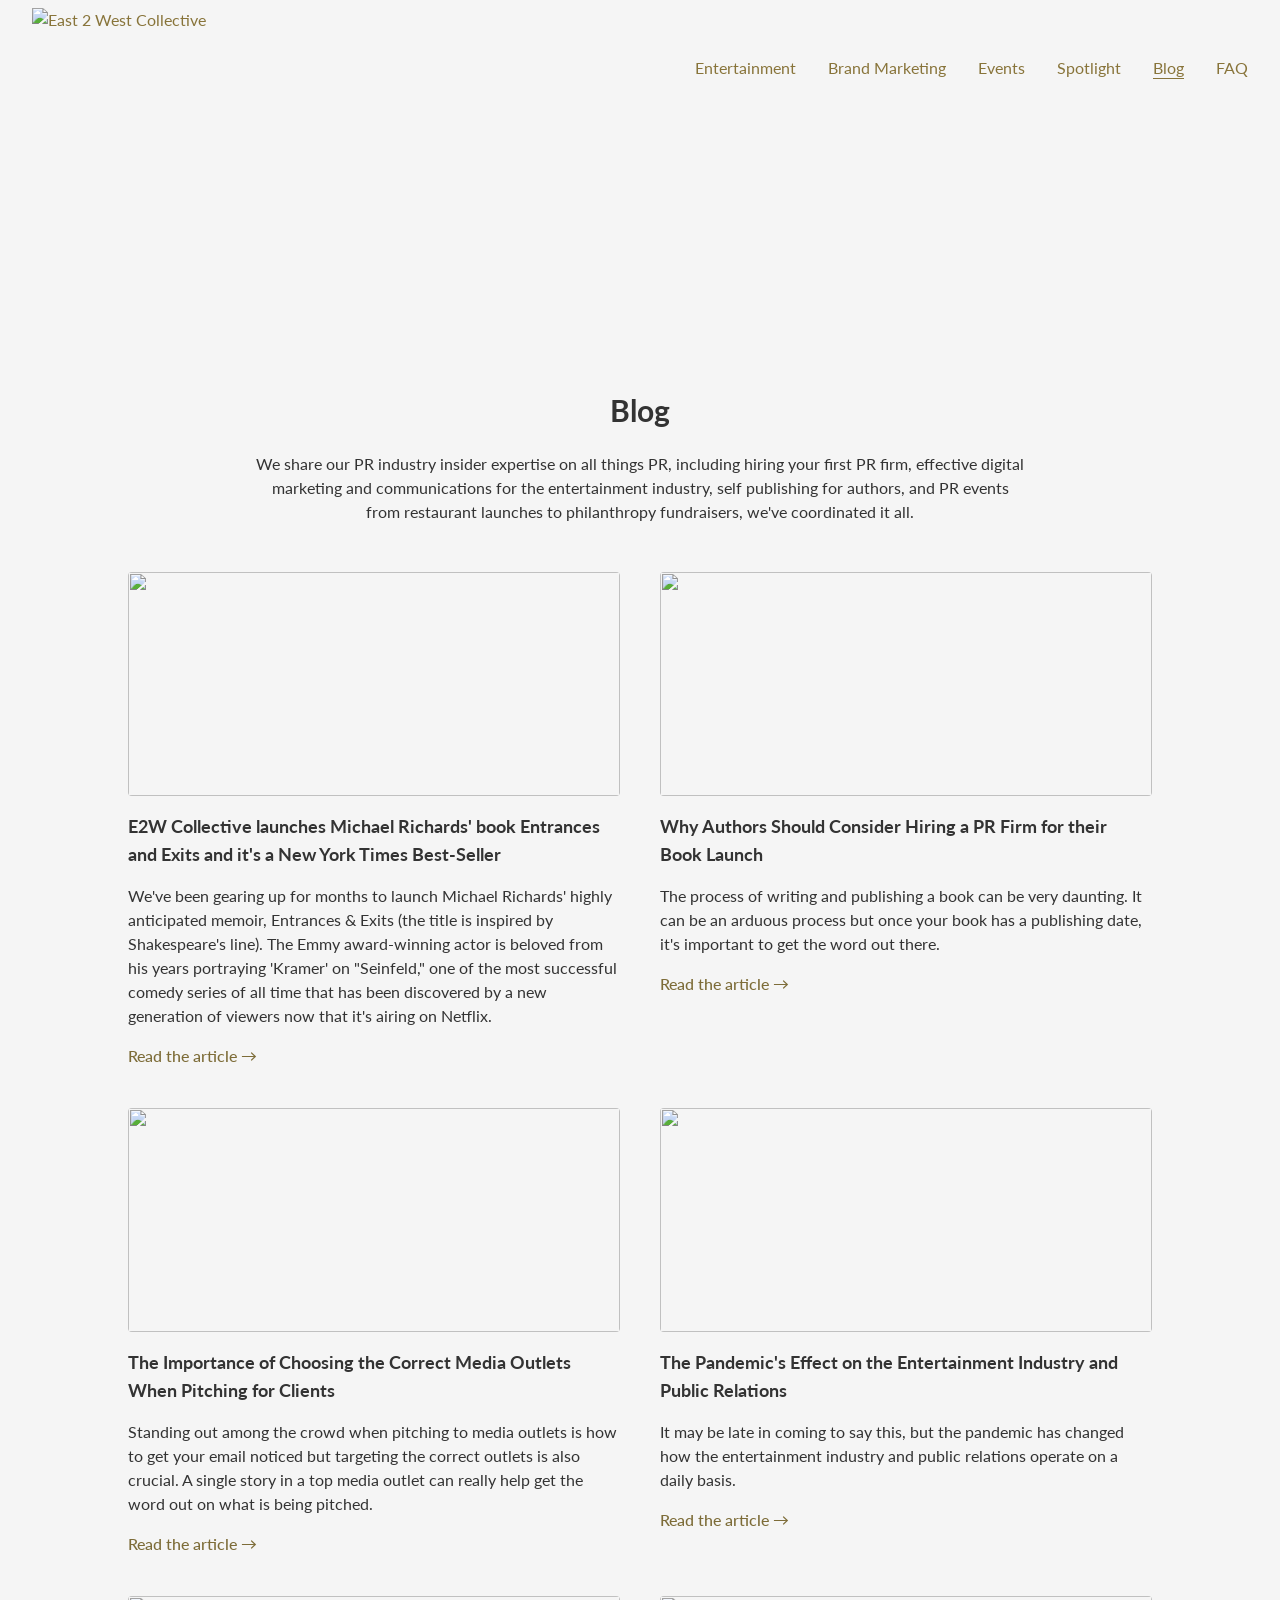
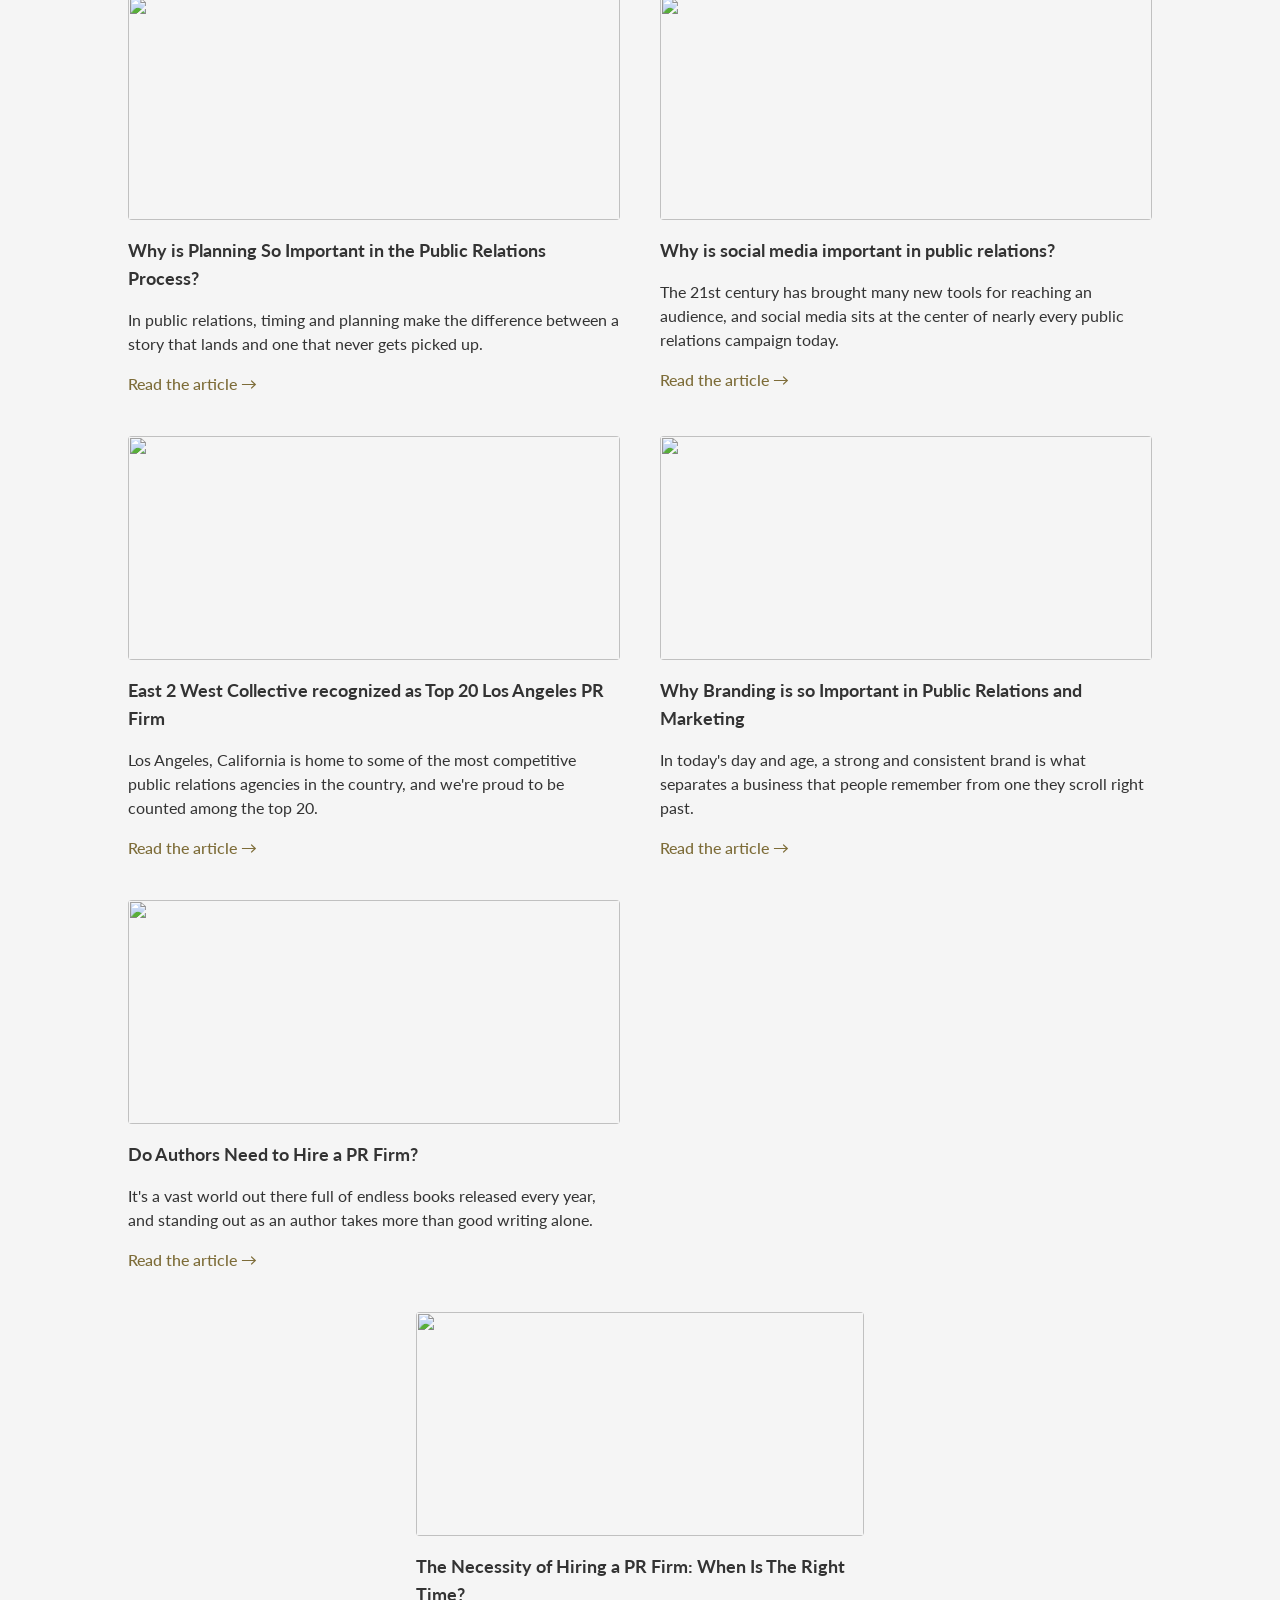
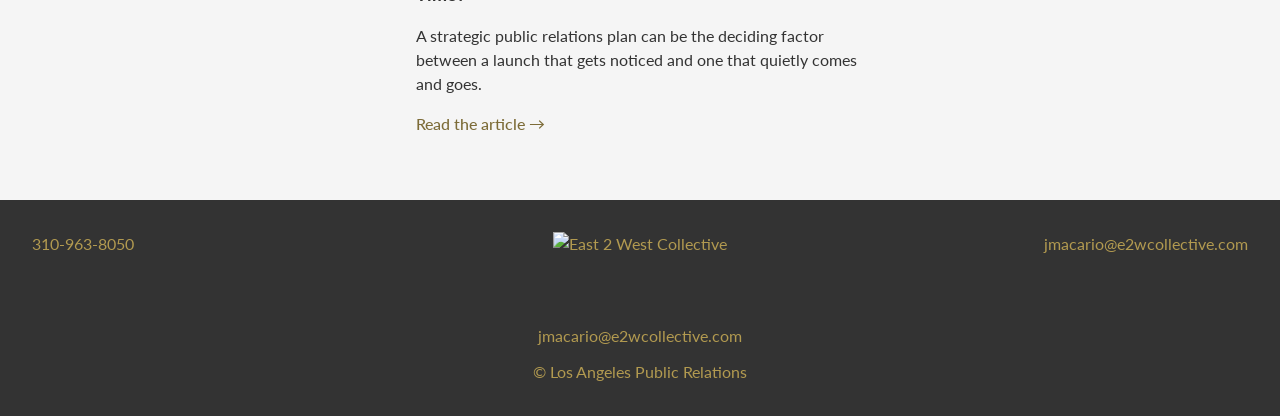
==== blog.html @ 7029e032 "Initial site generated by Tibly" ====
<!DOCTYPE html><html lang="en"><head>
<meta charset="utf-8"/>
<meta name="viewport" content="width=device-width, initial-scale=1"/>
<title>Los Angeles Public Relations | East 2 West Collective</title>
<meta name="description" content="East 2 West Collective is a bi-coastal, Los Angeles based public relations and marketing agency whose approach goes beyond the traditional."/>
<meta property="og:image" content="https://br-winter-boat-ajcnusyq.storage.c-3.us-east-2.aws.neon.tech/tibly-site-media/sites/b734fc09-c17c-4065-99d2-80a283bce55a/f80e1e53a1db33c0500cabcc586fd0a8.png"/>
<link rel="canonical" href="https://los-angeles-public-relat-ad85.sites.tibly.ai/blog"/>
<meta property="og:type" content="website"/>
<meta property="og:url" content="https://los-angeles-public-relat-ad85.sites.tibly.ai/blog"/>
<meta property="og:site_name" content="Los Angeles Public Relations"/>
<meta property="og:title" content="Los Angeles Public Relations | East 2 West Collective"/>
<meta property="og:description" content="East 2 West Collective is a bi-coastal, Los Angeles based public relations and marketing agency whose approach goes beyond the traditional."/>
<meta name="twitter:card" content="summary_large_image"/>
<link rel="icon" href="/favicon.svg" type="image/svg+xml"/>
<link rel="preconnect" href="https://fonts.googleapis.com"/>
<link rel="preconnect" href="https://fonts.gstatic.com" crossorigin=""/>
<link href="https://fonts.googleapis.com/css2?family=Lato:wght@300;400;600;700&amp;family=Lato:wght@300;400;600;700&amp;display=swap" rel="stylesheet"/>
<style>details[open] > *:not(summary){animation:tibly-acc .35s ease}@keyframes tibly-acc{from{opacity:0;transform:translateY(-4px)}}</style>
<style>.tibly-ba{position:relative;overflow:hidden;--ba:50%}.tibly-ba>img{display:block;width:100%;height:100%;object-fit:cover}.tibly-ba .tibly-ba-before{position:absolute;inset:0;clip-path:inset(0 calc(100% - var(--ba)) 0 0)}.tibly-ba .tibly-ba-before img{display:block;width:100%;height:100%;object-fit:cover}.tibly-ba::after{content:'';position:absolute;top:0;bottom:0;left:var(--ba);width:2px;margin-left:-1px;background:#fff;box-shadow:0 0 6px rgba(0,0,0,.55);pointer-events:none;z-index:1}.tibly-ba::before{content:'';position:absolute;top:50%;left:var(--ba);width:44px;height:44px;transform:translate(-50%,-50%);border-radius:9999px;background:rgba(0,0,0,.75) url("data:image/svg+xml,%3Csvg%20xmlns='http://www.w3.org/2000/svg'%20viewBox='0%200%2024%2024'%20fill='%23fff'%3E%3Cpath%20d='M9%206l-6%206%206%206zM15%206l6%206-6%206z'/%3E%3C/svg%3E") center/22px 22px no-repeat;border:2px solid #fff;box-shadow:0 2px 8px rgba(0,0,0,.4);pointer-events:none;z-index:1}.tibly-ba input[type=range]{position:absolute;inset:0;width:100%;height:100%;margin:0;opacity:0;cursor:ew-resize;-webkit-appearance:none;appearance:none;touch-action:none;z-index:2}[data-lightbox]{cursor:zoom-in}.tibly-lb{position:fixed;inset:0;z-index:9999;background:rgba(0,0,0,.92);display:flex;align-items:center;justify-content:center;cursor:zoom-out;padding:24px}.tibly-lb img{max-width:100%;max-height:100%;object-fit:contain}</style>
<script>document.addEventListener('input',function(e){var t=e.target;if(!t||t.type!=='range')return;var c=t.closest&&t.closest('.tibly-ba');if(c)c.style.setProperty('--ba',t.value+'%')});document.addEventListener('click',function(e){var im=e.target.closest&&e.target.closest('[data-lightbox]');if(!im||!(im.currentSrc||im.src))return;e.preventDefault();var o=document.createElement('div');o.className='tibly-lb';var big=document.createElement('img');big.src=im.currentSrc||im.src;big.alt=im.alt||'';o.appendChild(big);o.addEventListener('click',function(){o.remove()});document.addEventListener('keydown',function esc(ev){if(ev.key==='Escape'){o.remove();document.removeEventListener('keydown',esc)}});document.body.appendChild(o)});document.addEventListener('click',function(e){var x=e.target.closest&&e.target.closest('[data-announce-close]');if(!x)return;var b=x.closest('[data-announce]');if(b){b.style.display='none';try{sessionStorage.setItem('tibly-announce','1')}catch(_){}}});addEventListener('DOMContentLoaded',function(){try{if(sessionStorage.getItem('tibly-announce')==='1'){var b=document.querySelector('[data-announce]');if(b)b.style.display='none'}}catch(_){}if('IntersectionObserver' in window&&!matchMedia('(prefers-reduced-motion:reduce)').matches){var els=document.querySelectorAll('[data-count]');if(els.length){var io=new IntersectionObserver(function(es){es.forEach(function(en){if(!en.isIntersecting)return;io.unobserve(en.target);var el=en.target,s=el.textContent||'',m=s.match(/[\d,]*\d(?:\.\d+)?/);if(!m)return;var raw=m[0],num=parseFloat(raw.replace(/,/g,''));if(!isFinite(num))return;var pre=s.slice(0,m.index),post=s.slice(m.index+raw.length),grp=raw.indexOf(',')>=0,dec=(raw.split('.')[1]||'').length,t0=performance.now();requestAnimationFrame(function tick(now){var p=Math.min((now-t0)/1400,1);p=1-Math.pow(1-p,3);var v=(num*p).toFixed(dec);if(grp)v=Number(v).toLocaleString('en-US',{minimumFractionDigits:dec});el.textContent=pre+v+post;if(p<1)requestAnimationFrame(tick)})})},{rootMargin:'0px 0px -10% 0px'});els.forEach(function(el){io.observe(el)})}}var badge=document.querySelector('[data-tibly-open]');if(badge){var src=document.querySelector('[data-tibly-field="hours"]');var txt=(src&&src.textContent||'').toLowerCase();var days=['sun','mon','tue','wed','thu','fri','sat'];var toMin=function(h,mm,ap){h=+h;mm=+(mm||0);if(ap==='pm'&&h!==12)h+=12;if(ap==='am'&&h===12)h=0;return h*60+mm};var spans=[];var re=/(sun|mon|tue|wed|thu|fri|sat|daily|every ?day)[a-z]*\s*(?:[-\u2013\u2014]\s*(sun|mon|tue|wed|thu|fri|sat)[a-z]*)?\s*:?\s*(\d{1,2})(?::(\d{2}))?\s*(am|pm)?\s*[-\u2013\u2014]\s*(\d{1,2})(?::(\d{2}))?\s*(am|pm)?/g,mm;while((mm=re.exec(txt))){var d1=mm[1].slice(0,3),d2=mm[2],ap1=mm[5]||(mm[8]==='pm'&&+mm[3]<=+mm[6]?'am':mm[8]),o=toMin(mm[3],mm[4],ap1),c=toMin(mm[6],mm[7],mm[8]);var from=d1==='dai'||d1==='eve'?0:days.indexOf(d1),to=d2?days.indexOf(d2.slice(0,3)):(d1==='dai'||d1==='eve'?6:from);if(from<0)continue;for(var d=from;;d=(d+1)%7){spans.push([d,o,c]);if(d===to)break}}if(spans.length){var now=new Date(),cur=now.getDay(),min=now.getHours()*60+now.getMinutes();var open=spans.some(function(s){return s[0]===cur&&min>=s[1]&&min<s[2]});badge.textContent=open?(badge.getAttribute('data-open-text')||'Open now'):(badge.getAttribute('data-closed-text')||'Closed now');badge.setAttribute('data-state',open?'open':'closed');badge.hidden=false}}});</script>
<style>header a[aria-current="page"]:not(:has(img,svg)){text-decoration:underline;text-underline-offset:4px;text-decoration-thickness:1px}</style>
<link rel="stylesheet" href="/styles.css?v=4c83067f"/>
</head>
<body>
<!-- block:header -->
<header class="bg-[#f5f5f5] text-[#88743a] font-body relative">
  <input type="checkbox" id="nav-open" class="peer sr-only"/>
  <div class="flex items-center justify-between px-4 md:px-8 py-2">
    <a href="/">
      <img src="https://e2wcollective.com/assets/images/ui/east-2-west-logo.svg" alt="East 2 West Collective" class="h-[120px] w-auto"/>
    </a>
    <nav class="hidden md:flex items-center gap-8 font-normal">
      <a class="border-b border-transparent hover:text-[#ac9249] hover:border-[#ac9249] transition duration-200" href="/entertainment">Entertainment</a>
      <a class="border-b border-transparent hover:text-[#ac9249] hover:border-[#ac9249] transition duration-200" href="/brand-marketing">Brand Marketing</a>
      <a class="border-b border-transparent hover:text-[#ac9249] hover:border-[#ac9249] transition duration-200" href="/events">Events</a>
      <a class="border-b border-transparent hover:text-[#ac9249] hover:border-[#ac9249] transition duration-200" href="/spotlight">Spotlight</a>
      <a aria-current="page" class="border-b border-transparent hover:text-[#ac9249] hover:border-[#ac9249] transition duration-200" href="/blog">Blog</a>
      <a class="border-b border-transparent hover:text-[#ac9249] hover:border-[#ac9249] transition duration-200" href="/faq">FAQ</a>
    </nav>
    <label for="nav-open" class="md:hidden cursor-pointer" aria-label="Menu">
      <div class="w-7 h-0.5 bg-[#88743a] mb-1.5"></div>
      <div class="w-7 h-0.5 bg-[#88743a] mb-1.5"></div>
      <div class="w-7 h-0.5 bg-[#88743a]"></div>
    </label>
  </div>
  <div class="hidden peer-checked:flex md:hidden fixed inset-0 z-50 flex-col bg-[#f5f5f5]">
    <div class="flex items-center justify-between px-4 py-2">
      <a href="/">
        <img src="https://e2wcollective.com/assets/images/ui/east-2-west-logo.svg" alt="East 2 West Collective" class="h-[120px] w-auto"/>
      </a>
      <label for="nav-open" aria-label="Close" class="cursor-pointer text-3xl leading-none text-[#88743a]">×</label>
    </div>
    <nav class="flex flex-col items-center justify-center gap-8 flex-1 font-normal text-3xl">
      <a class="border-b border-transparent hover:text-[#ac9249] hover:border-[#ac9249] transition duration-200" href="/entertainment">Entertainment</a>
      <a class="border-b border-transparent hover:text-[#ac9249] hover:border-[#ac9249] transition duration-200" href="/brand-marketing">Brand Marketing</a>
      <a class="border-b border-transparent hover:text-[#ac9249] hover:border-[#ac9249] transition duration-200" href="/events">Events</a>
      <a class="border-b border-transparent hover:text-[#ac9249] hover:border-[#ac9249] transition duration-200" href="/spotlight">Spotlight</a>
      <a aria-current="page" class="border-b border-transparent hover:text-[#ac9249] hover:border-[#ac9249] transition duration-200" href="/blog">Blog</a>
      <a class="border-b border-transparent hover:text-[#ac9249] hover:border-[#ac9249] transition duration-200" href="/faq">FAQ</a>
    </nav>
  </div>
</header>
<!-- /block:header -->
<!-- block:hero -->
<section class="bg-surface font-body py-12" data-block="hero">
  <div class="flex items-center justify-center px-4">
    <img src="https://e2wcollective.com/assets/images/ui/east-2-west-logo.svg" alt="" class="h-24 w-auto opacity-90"/>
  </div>
</section>
<!-- /block:hero -->
<!-- block:blog-grid -->
<section class="bg-surface font-body py-16 px-4 md:px-8" data-block="blog-grid">
  <div class="max-w-5xl mx-auto text-center mb-12">
    <h1 class="text-3xl font-bold text-ink mb-6">Blog</h1>
    <p class="text-ink max-w-3xl mx-auto">We share our PR industry insider expertise on all things PR, including hiring your first PR firm, effective digital marketing and communications for the entertainment industry, self publishing for authors, and PR events from restaurant launches to philanthropy fundraisers, we&#39;ve coordinated it all.</p>
  </div>

  <div class="grid md:grid-cols-2 gap-10 max-w-5xl mx-auto">
    <article class="flex flex-col gap-4">
      <img src="https://br-winter-boat-ajcnusyq.storage.c-3.us-east-2.aws.neon.tech/tibly-site-media/sites/b734fc09-c17c-4065-99d2-80a283bce55a/9f4266c1929e1cc150fee9f5ad207d9c.jpg" alt="" class="w-full h-56 object-cover rounded"/>
      <h2 class="text-lg font-bold text-ink">E2W Collective launches Michael Richards&#39; book Entrances and Exits and it&#39;s a New York Times Best-Seller</h2>
      <p class="text-ink">We&#39;ve been gearing up for months to launch Michael Richards&#39; highly anticipated memoir, Entrances &amp; Exits (the title is inspired by Shakespeare&#39;s line). The Emmy award-winning actor is beloved from his years portraying &#39;Kramer&#39; on &#34;Seinfeld,&#34; one of the most successful comedy series of all time that has been discovered by a new generation of viewers now that it&#39;s airing on Netflix.</p>
      <a class="text-brand-700 font-medium hover:text-brand-900 hover:underline transition-colors duration-200" href="/blog">Read the article →</a>
    </article>

    <article class="flex flex-col gap-4">
      <img src="https://br-winter-boat-ajcnusyq.storage.c-3.us-east-2.aws.neon.tech/tibly-site-media/sites/b734fc09-c17c-4065-99d2-80a283bce55a/f51e6d6245971adb8bd0de73da1b6995.jpg" alt="" class="w-full h-56 object-cover rounded"/>
      <h2 class="text-lg font-bold text-ink">Why Authors Should Consider Hiring a PR Firm for their Book Launch</h2>
      <p class="text-ink">The process of writing and publishing a book can be very daunting. It can be an arduous process but once your book has a publishing date, it&#39;s important to get the word out there.</p>
      <a class="text-brand-700 font-medium hover:text-brand-900 hover:underline transition-colors duration-200" href="/blog">Read the article →</a>
    </article>

    <article class="flex flex-col gap-4">
      <img src="https://br-winter-boat-ajcnusyq.storage.c-3.us-east-2.aws.neon.tech/tibly-site-media/sites/b734fc09-c17c-4065-99d2-80a283bce55a/019275ef96cfced5135b641fc8da124b.jpg" alt="" class="w-full h-56 object-cover rounded"/>
      <h2 class="text-lg font-bold text-ink">The Importance of Choosing the Correct Media Outlets When Pitching for Clients</h2>
      <p class="text-ink">Standing out among the crowd when pitching to media outlets is how to get your email noticed but targeting the correct outlets is also crucial. A single story in a top media outlet can really help get the word out on what is being pitched.</p>
      <a class="text-brand-700 font-medium hover:text-brand-900 hover:underline transition-colors duration-200" href="/blog">Read the article →</a>
    </article>

    <article class="flex flex-col gap-4">
      <img src="https://br-winter-boat-ajcnusyq.storage.c-3.us-east-2.aws.neon.tech/tibly-site-media/sites/b734fc09-c17c-4065-99d2-80a283bce55a/acab5972314c833b3e59baada9d474b8.jpg" alt="" class="w-full h-56 object-cover rounded"/>
      <h2 class="text-lg font-bold text-ink">The Pandemic&#39;s Effect on the Entertainment Industry and Public Relations</h2>
      <p class="text-ink">It may be late in coming to say this, but the pandemic has changed how the entertainment industry and public relations operate on a daily basis.</p>
      <a class="text-brand-700 font-medium hover:text-brand-900 hover:underline transition-colors duration-200" href="/blog">Read the article →</a>
    </article>

    <article class="flex flex-col gap-4">
      <img src="https://br-winter-boat-ajcnusyq.storage.c-3.us-east-2.aws.neon.tech/tibly-site-media/sites/b734fc09-c17c-4065-99d2-80a283bce55a/3026d2afff7b7468836d50f7ecabd97b.jpg" alt="" class="w-full h-56 object-cover rounded"/>
      <h2 class="text-lg font-bold text-ink">Why is Planning So Important in the Public Relations Process?</h2>
      <p class="text-ink">In public relations, timing and planning make the difference between a story that lands and one that never gets picked up.</p>
      <a class="text-brand-700 font-medium hover:text-brand-900 hover:underline transition-colors duration-200" href="/blog">Read the article →</a>
    </article>

    <article class="flex flex-col gap-4">
      <img src="https://br-winter-boat-ajcnusyq.storage.c-3.us-east-2.aws.neon.tech/tibly-site-media/sites/b734fc09-c17c-4065-99d2-80a283bce55a/46bdc0733d1e2d3a8df3cccdff9b1447.jpg" alt="" class="w-full h-56 object-cover rounded"/>
      <h2 class="text-lg font-bold text-ink">Why is social media important in public relations?</h2>
      <p class="text-ink">The 21st century has brought many new tools for reaching an audience, and social media sits at the center of nearly every public relations campaign today.</p>
      <a class="text-brand-700 font-medium hover:text-brand-900 hover:underline transition-colors duration-200" href="/blog">Read the article →</a>
    </article>

    <article class="flex flex-col gap-4">
      <img src="https://br-winter-boat-ajcnusyq.storage.c-3.us-east-2.aws.neon.tech/tibly-site-media/sites/b734fc09-c17c-4065-99d2-80a283bce55a/543caefd8aa803aa686120049f6e4bc1.jpg" alt="" class="w-full h-56 object-cover rounded"/>
      <h2 class="text-lg font-bold text-ink">East 2 West Collective recognized as Top 20 Los Angeles PR Firm</h2>
      <p class="text-ink">Los Angeles, California is home to some of the most competitive public relations agencies in the country, and we&#39;re proud to be counted among the top 20.</p>
      <a class="text-brand-700 font-medium hover:text-brand-900 hover:underline transition-colors duration-200" href="/blog">Read the article →</a>
    </article>

    <article class="flex flex-col gap-4">
      <img src="https://br-winter-boat-ajcnusyq.storage.c-3.us-east-2.aws.neon.tech/tibly-site-media/sites/b734fc09-c17c-4065-99d2-80a283bce55a/87832cfdb6f92f16441c22eca067a74e.jpg" alt="" class="w-full h-56 object-cover rounded"/>
      <h2 class="text-lg font-bold text-ink">Why Branding is so Important in Public Relations and Marketing</h2>
      <p class="text-ink">In today&#39;s day and age, a strong and consistent brand is what separates a business that people remember from one they scroll right past.</p>
      <a class="text-brand-700 font-medium hover:text-brand-900 hover:underline transition-colors duration-200" href="/blog">Read the article →</a>
    </article>

    <article class="flex flex-col gap-4">
      <img src="https://br-winter-boat-ajcnusyq.storage.c-3.us-east-2.aws.neon.tech/tibly-site-media/sites/b734fc09-c17c-4065-99d2-80a283bce55a/62c2cd53ee44958f5ae82c8d89adfb7c.jpg" alt="" class="w-full h-56 object-cover rounded"/>
      <h2 class="text-lg font-bold text-ink">Do Authors Need to Hire a PR Firm?</h2>
      <p class="text-ink">It&#39;s a vast world out there full of endless books released every year, and standing out as an author takes more than good writing alone.</p>
      <a class="text-brand-700 font-medium hover:text-brand-900 hover:underline transition-colors duration-200" href="/blog">Read the article →</a>
    </article>

    <article class="flex flex-col gap-4 md:col-span-2 md:max-w-md md:mx-auto">
      <img src="https://br-winter-boat-ajcnusyq.storage.c-3.us-east-2.aws.neon.tech/tibly-site-media/sites/b734fc09-c17c-4065-99d2-80a283bce55a/a236802beb829366f16c060e1f6d7504.jpg" alt="" class="w-full h-56 object-cover rounded"/>
      <h2 class="text-lg font-bold text-ink">The Necessity of Hiring a PR Firm: When Is The Right Time?</h2>
      <p class="text-ink">A strategic public relations plan can be the deciding factor between a launch that gets noticed and one that quietly comes and goes.</p>
      <a class="text-brand-700 font-medium hover:text-brand-900 hover:underline transition-colors duration-200" href="/blog">Read the article →</a>
    </article>
  </div>
</section>
<!-- /block:blog-grid -->
<!-- block:footer -->
<footer class="bg-[#333333] text-[#b29a50] font-body px-4 md:px-8 py-8">
  <div class="flex flex-col md:flex-row items-center md:items-start justify-between gap-8 text-center md:text-left">
    <div class="md:w-1/3 flex flex-col items-center md:items-start gap-2">
      <a class="hover:text-[#ac9249] transition-colors duration-200" data-tibly-field="phone" href="tel:3109638050">310-963-8050</a>
    </div>
    <div class="md:w-1/3 flex flex-col items-center gap-3">
      <img src="https://e2wcollective.com/assets/images/ui/east-2-west-logo.svg" alt="East 2 West Collective" class="h-[80px] w-auto"/>
      <a class="hover:text-[#ac9249] transition-colors duration-200" data-tibly-field="email" href="mailto:jmacario@e2wcollective.com">jmacario@e2wcollective.com</a>
      <p>© <span data-tibly-field="business-name">Los Angeles Public Relations</span></p>
    </div>
    <div class="md:w-1/3 flex flex-col items-center md:items-end gap-2">
      <a class="hover:text-[#ac9249] transition-colors duration-200" href="mailto:jmacario@e2wcollective.com">jmacario@e2wcollective.com</a>
    </div>
  </div>
</footer>
<!-- /block:footer -->
  <script async="" src="https://api.tibly.ai/widget/v1.js"></script>


</body></html>
---- styles.css ----
/*! tailwindcss v4.3.2 | MIT License | https://tailwindcss.com */
@layer properties{@supports (((-webkit-hyphens:none)) and (not (margin-trim:inline))) or ((-moz-orient:inline) and (not (color:rgb(from red r g b)))){*,:before,:after,::backdrop{--tw-divide-y-reverse:0;--tw-border-style:solid;--tw-leading:initial;--tw-font-weight:initial;--tw-tracking:initial;--tw-duration:initial}}}@layer theme{:root,:host{--font-sans:ui-sans-serif, system-ui, sans-serif, "Apple Color Emoji", "Segoe UI Emoji", "Segoe UI Symbol", "Noto Color Emoji";--font-mono:ui-monospace, SFMono-Regular, Menlo, Monaco, Consolas, "Liberation Mono", "Courier New", monospace;--color-black:#000;--color-white:#fff;--spacing:.25rem;--container-md:28rem;--container-xl:36rem;--container-3xl:48rem;--container-4xl:56rem;--container-5xl:64rem;--container-6xl:72rem;--text-sm:.875rem;--text-sm--line-height:calc(1.25 / .875);--text-base:1rem;--text-base--line-height:calc(1.5 / 1);--text-lg:1.125rem;--text-lg--line-height:calc(1.75 / 1.125);--text-xl:1.25rem;--text-xl--line-height:calc(1.75 / 1.25);--text-2xl:1.5rem;--text-2xl--line-height:calc(2 / 1.5);--text-3xl:1.875rem;--text-3xl--line-height:calc(2.25 / 1.875);--text-5xl:3rem;--text-5xl--line-height:1;--font-weight-light:300;--font-weight-normal:400;--font-weight-medium:500;--font-weight-bold:700;--font-weight-black:900;--tracking-wide:.025em;--leading-snug:1.375;--leading-relaxed:1.625;--default-transition-duration:.15s;--default-transition-timing-function:cubic-bezier(.4, 0, .2, 1);--default-font-family:var(--font-sans);--default-mono-font-family:var(--font-mono);--color-brand-50:#f7f5ee;--color-brand-100:#f0ebdc;--color-brand-200:#e2d9bd;--color-brand-300:#d2c49a;--color-brand-400:#c1ae73;--color-brand-500:#b29a50;--color-brand-600:#998445;--color-brand-700:#7d6c38;--color-brand-800:#60532b;--color-brand-900:#443b1e;--color-surface:#f5f5f5;--color-ink:#333;--font-display:"Lato", serif;--font-body:"Lato", sans-serif;--radius-DEFAULT:4px;--animate-marquee:marquee 30s linear infinite;--animate-kenburns:kenburns 18s ease-in-out infinite alternate;--animate-float:float 6s ease-in-out infinite;--animate-pulse-soft:pulse-soft 4s ease-in-out infinite;--animate-spin-slow:spin-slow 24s linear infinite}}@layer base{*,:after,:before,::backdrop{box-sizing:border-box;border:0 solid;margin:0;padding:0}::file-selector-button{box-sizing:border-box;border:0 solid;margin:0;padding:0}html,:host{-webkit-text-size-adjust:100%;tab-size:4;line-height:1.5;font-family:var(--default-font-family,ui-sans-serif, system-ui, sans-serif, "Apple Color Emoji", "Segoe UI Emoji", "Segoe UI Symbol", "Noto Color Emoji");font-feature-settings:var(--default-font-feature-settings,normal);font-variation-settings:var(--default-font-variation-settings,normal);-webkit-tap-highlight-color:transparent}hr{height:0;color:inherit;border-top-width:1px}abbr:where([title]){-webkit-text-decoration:underline dotted;text-decoration:underline dotted}h1,h2,h3,h4,h5,h6{font-size:inherit;font-weight:inherit}a{color:inherit;-webkit-text-decoration:inherit;-webkit-text-decoration:inherit;-webkit-text-decoration:inherit;text-decoration:inherit}b,strong{font-weight:bolder}code,kbd,samp,pre{font-family:var(--default-mono-font-family,ui-monospace, SFMono-Regular, Menlo, Monaco, Consolas, "Liberation Mono", "Courier New", monospace);font-feature-settings:var(--default-mono-font-feature-settings,normal);font-variation-settings:var(--default-mono-font-variation-settings,normal);font-size:1em}small{font-size:80%}sub,sup{vertical-align:baseline;font-size:75%;line-height:0;position:relative}sub{bottom:-.25em}sup{top:-.5em}table{text-indent:0;border-color:inherit;border-collapse:collapse}:-moz-focusring{outline:auto}progress{vertical-align:baseline}summary{display:list-item}ol,ul,menu{list-style:none}img,svg,video,canvas,audio,iframe,embed,object{vertical-align:middle;display:block}img,video{max-width:100%;height:auto}button,input,select,optgroup,textarea{font:inherit;font-feature-settings:inherit;font-variation-settings:inherit;letter-spacing:inherit;color:inherit;opacity:1;background-color:#0000;border-radius:0}::file-selector-button{font:inherit;font-feature-settings:inherit;font-variation-settings:inherit;letter-spacing:inherit;color:inherit;opacity:1;background-color:#0000;border-radius:0}:where(select:is([multiple],[size])) optgroup{font-weight:bolder}:where(select:is([multiple],[size])) optgroup option{padding-inline-start:20px}::file-selector-button{margin-inline-end:4px}::placeholder{opacity:1}@supports (not ((-webkit-appearance:-apple-pay-button))) or (contain-intrinsic-size:1px){::placeholder{color:currentColor}@supports (color:color-mix(in lab, red, red)){::placeholder{color:color-mix(in oklab, currentcolor 50%, transparent)}}}textarea{resize:vertical}::-webkit-search-decoration{-webkit-appearance:none}::-webkit-date-and-time-value{min-height:1lh;text-align:inherit}::-webkit-datetime-edit{display:inline-flex}::-webkit-datetime-edit-fields-wrapper{padding:0}::-webkit-datetime-edit{padding-block:0}::-webkit-datetime-edit-year-field{padding-block:0}::-webkit-datetime-edit-month-field{padding-block:0}::-webkit-datetime-edit-day-field{padding-block:0}::-webkit-datetime-edit-hour-field{padding-block:0}::-webkit-datetime-edit-minute-field{padding-block:0}::-webkit-datetime-edit-second-field{padding-block:0}::-webkit-datetime-edit-millisecond-field{padding-block:0}::-webkit-datetime-edit-meridiem-field{padding-block:0}::-webkit-calendar-picker-indicator{line-height:1}:-moz-ui-invalid{box-shadow:none}button,input:where([type=button],[type=reset],[type=submit]){appearance:button}::file-selector-button{appearance:button}::-webkit-inner-spin-button{height:auto}::-webkit-outer-spin-button{height:auto}[hidden]:where(:not([hidden=until-found])){display:none!important}}@layer components;@layer utilities{.sr-only{clip-path:inset(50%);white-space:nowrap;border-width:0;width:1px;height:1px;margin:-1px;padding:0;position:absolute;overflow:hidden}.absolute{position:absolute}.fixed{position:fixed}.relative{position:relative}.inset-0{inset:0}.z-10{z-index:10}.z-50{z-index:50}.mx-auto{margin-inline:auto}.mt-3{margin-top:calc(var(--spacing) * 3)}.mt-4{margin-top:calc(var(--spacing) * 4)}.mt-6{margin-top:calc(var(--spacing) * 6)}.mt-8{margin-top:calc(var(--spacing) * 8)}.mb-1\.5{margin-bottom:calc(var(--spacing) * 1.5)}.mb-6{margin-bottom:calc(var(--spacing) * 6)}.mb-10{margin-bottom:calc(var(--spacing) * 10)}.mb-12{margin-bottom:calc(var(--spacing) * 12)}.flex{display:flex}.grid{display:grid}.hidden{display:none}.h-0\.5{height:calc(var(--spacing) * .5)}.h-24{height:calc(var(--spacing) * 24)}.h-48{height:calc(var(--spacing) * 48)}.h-56{height:calc(var(--spacing) * 56)}.h-\[80px\]{height:80px}.h-\[120px\]{height:120px}.h-\[140px\]{height:140px}.h-auto{height:auto}.h-full{height:100%}.min-h-\[50vh\]{min-height:50vh}.min-h-\[60vh\]{min-height:60vh}.min-h-\[70vh\]{min-height:70vh}.w-7{width:calc(var(--spacing) * 7)}.w-auto{width:auto}.w-full{width:100%}.w-max{width:max-content}.max-w-3xl{max-width:var(--container-3xl)}.max-w-4xl{max-width:var(--container-4xl)}.max-w-5xl{max-width:var(--container-5xl)}.max-w-6xl{max-width:var(--container-6xl)}.max-w-xl{max-width:var(--container-xl)}.flex-1{flex:1}.grow{flex-grow:1}.animate-marquee{animation:var(--animate-marquee)}.cursor-pointer{cursor:pointer}.list-none{list-style-type:none}.grid-cols-1{grid-template-columns:repeat(1,minmax(0,1fr))}.grid-cols-2{grid-template-columns:repeat(2,minmax(0,1fr))}.flex-col{flex-direction:column}.items-center{align-items:center}.items-end{align-items:flex-end}.justify-between{justify-content:space-between}.justify-center{justify-content:center}.justify-start{justify-content:flex-start}.gap-2{gap:calc(var(--spacing) * 2)}.gap-3{gap:calc(var(--spacing) * 3)}.gap-4{gap:calc(var(--spacing) * 4)}.gap-6{gap:calc(var(--spacing) * 6)}.gap-8{gap:calc(var(--spacing) * 8)}.gap-10{gap:calc(var(--spacing) * 10)}.gap-x-8{column-gap:calc(var(--spacing) * 8)}.gap-y-3{row-gap:calc(var(--spacing) * 3)}:where(.divide-y>:not(:last-child)){--tw-divide-y-reverse:0;border-bottom-style:var(--tw-border-style);border-top-style:var(--tw-border-style);border-top-width:calc(1px * var(--tw-divide-y-reverse));border-bottom-width:calc(1px * calc(1 - var(--tw-divide-y-reverse)))}:where(.divide-brand-200>:not(:last-child)){border-color:var(--color-brand-200)}.overflow-hidden{overflow:hidden}.rounded{border-radius:.25rem}.border-b{border-bottom-style:var(--tw-border-style);border-bottom-width:1px}.border-transparent{border-color:#0000}.bg-\[\#88743a\]{background-color:#88743a}.bg-\[\#333333\]{background-color:#333}.bg-\[\#f5f5f5\]{background-color:#f5f5f5}.bg-black\/40{background-color:#0006}@supports (color:color-mix(in lab, red, red)){.bg-black\/40{background-color:color-mix(in oklab, var(--color-black) 40%, transparent)}}.bg-brand-50{background-color:var(--color-brand-50)}.bg-surface{background-color:var(--color-surface)}.object-cover{object-fit:cover}.p-6{padding:calc(var(--spacing) * 6)}.p-8{padding:calc(var(--spacing) * 8)}.px-4{padding-inline:calc(var(--spacing) * 4)}.py-2{padding-block:calc(var(--spacing) * 2)}.py-4{padding-block:calc(var(--spacing) * 4)}.py-8{padding-block:calc(var(--spacing) * 8)}.py-10{padding-block:calc(var(--spacing) * 10)}.py-12{padding-block:calc(var(--spacing) * 12)}.py-14{padding-block:calc(var(--spacing) * 14)}.py-16{padding-block:calc(var(--spacing) * 16)}.py-20{padding-block:calc(var(--spacing) * 20)}.py-24{padding-block:calc(var(--spacing) * 24)}.pr-8{padding-right:calc(var(--spacing) * 8)}.pb-12{padding-bottom:calc(var(--spacing) * 12)}.text-center{text-align:center}.text-left{text-align:left}.font-body{font-family:var(--font-body)}.text-2xl{font-size:var(--text-2xl);line-height:var(--tw-leading,var(--text-2xl--line-height))}.text-3xl{font-size:var(--text-3xl);line-height:var(--tw-leading,var(--text-3xl--line-height))}.text-base{font-size:var(--text-base);line-height:var(--tw-leading,var(--text-base--line-height))}.text-lg{font-size:var(--text-lg);line-height:var(--tw-leading,var(--text-lg--line-height))}.text-sm{font-size:var(--text-sm);line-height:var(--tw-leading,var(--text-sm--line-height))}.text-xl{font-size:var(--text-xl);line-height:var(--tw-leading,var(--text-xl--line-height))}.leading-none{--tw-leading:1;line-height:1}.leading-relaxed{--tw-leading:var(--leading-relaxed);line-height:var(--leading-relaxed)}.leading-snug{--tw-leading:var(--leading-snug);line-height:var(--leading-snug)}.font-black{--tw-font-weight:var(--font-weight-black);font-weight:var(--font-weight-black)}.font-bold{--tw-font-weight:var(--font-weight-bold);font-weight:var(--font-weight-bold)}.font-light{--tw-font-weight:var(--font-weight-light);font-weight:var(--font-weight-light)}.font-medium{--tw-font-weight:var(--font-weight-medium);font-weight:var(--font-weight-medium)}.font-normal{--tw-font-weight:var(--font-weight-normal);font-weight:var(--font-weight-normal)}.tracking-wide{--tw-tracking:var(--tracking-wide);letter-spacing:var(--tracking-wide)}.whitespace-nowrap{white-space:nowrap}.text-\[\#7d6c38\]{color:#7d6c38}.text-\[\#88743a\]{color:#88743a}.text-\[\#333333\]{color:#333}.text-\[\#b29a50\]{color:#b29a50}.text-brand-700{color:var(--color-brand-700)}.text-brand-800{color:var(--color-brand-800)}.text-brand-900{color:var(--color-brand-900)}.text-ink{color:var(--color-ink)}.text-ink\/90{color:#333333e6}@supports (color:color-mix(in lab, red, red)){.text-ink\/90{color:color-mix(in oklab, var(--color-ink) 90%, transparent)}}.text-white{color:var(--color-white)}.uppercase{text-transform:uppercase}.italic{font-style:italic}.opacity-90{opacity:.9}.transition{transition-property:color,background-color,border-color,outline-color,text-decoration-color,fill,stroke,--tw-gradient-from,--tw-gradient-via,--tw-gradient-to,opacity,box-shadow,transform,translate,scale,rotate,filter,-webkit-backdrop-filter,backdrop-filter,display,content-visibility,overlay,pointer-events;transition-timing-function:var(--tw-ease,var(--default-transition-timing-function));transition-duration:var(--tw-duration,var(--default-transition-duration))}.transition-colors{transition-property:color,background-color,border-color,outline-color,text-decoration-color,fill,stroke,--tw-gradient-from,--tw-gradient-via,--tw-gradient-to;transition-timing-function:var(--tw-ease,var(--default-transition-timing-function));transition-duration:var(--tw-duration,var(--default-transition-duration))}.transition-transform{transition-property:transform,translate,scale,rotate;transition-timing-function:var(--tw-ease,var(--default-transition-timing-function));transition-duration:var(--tw-duration,var(--default-transition-duration))}.duration-200{--tw-duration:.2s;transition-duration:.2s}.group-open\:rotate-180:is(:where(.group):is([open],:popover-open,:open) *){rotate:180deg}@media (hover:hover){.group-hover\:opacity-80:is(:where(.group):hover *){opacity:.8}}.peer-checked\:flex:is(:where(.peer):checked~*){display:flex}@media (hover:hover){.hover\:border-\[\#ac9249\]:hover{border-color:#ac9249}.hover\:text-\[\#ac9249\]:hover{color:#ac9249}.hover\:text-brand-900:hover{color:var(--color-brand-900)}.hover\:underline:hover{text-decoration-line:underline}}@media (min-width:48rem){.md\:col-span-2{grid-column:span 2/span 2}.md\:mx-auto{margin-inline:auto}.md\:flex{display:flex}.md\:hidden{display:none}.md\:w-1\/3{width:33.3333%}.md\:max-w-md{max-width:var(--container-md)}.md\:grid-cols-2{grid-template-columns:repeat(2,minmax(0,1fr))}.md\:grid-cols-3{grid-template-columns:repeat(3,minmax(0,1fr))}.md\:grid-cols-4{grid-template-columns:repeat(4,minmax(0,1fr))}.md\:flex-row{flex-direction:row}.md\:items-end{align-items:flex-end}.md\:items-start{align-items:flex-start}.md\:px-8{padding-inline:calc(var(--spacing) * 8)}.md\:px-12{padding-inline:calc(var(--spacing) * 12)}.md\:text-left{text-align:left}.md\:text-3xl{font-size:var(--text-3xl);line-height:var(--tw-leading,var(--text-3xl--line-height))}.md\:text-5xl{font-size:var(--text-5xl);line-height:var(--tw-leading,var(--text-5xl--line-height))}}}[data-tb-bg]{position:relative}.tb-bg{pointer-events:none;position:absolute;inset:0;overflow:hidden}.tb-bg video,.tb-bg img{object-fit:cover;width:100%;height:100%}.tb-bg-tint{background:#000;position:absolute;inset:0}[data-tb-bg]>:not(.tb-bg){z-index:1;position:relative}@media (prefers-reduced-motion:reduce){.tb-bg video{display:none}}@property --tw-divide-y-reverse{syntax:"*";inherits:false;initial-value:0}@property --tw-border-style{syntax:"*";inherits:false;initial-value:solid}@property --tw-leading{syntax:"*";inherits:false}@property --tw-font-weight{syntax:"*";inherits:false}@property --tw-tracking{syntax:"*";inherits:false}@property --tw-duration{syntax:"*";inherits:false}@keyframes marquee{to{transform:translate(-50%)}}@keyframes kenburns{to{transform:scale(1.08)}}@keyframes float{0%,to{transform:translateY(0)}50%{transform:translateY(-12px)}}@keyframes pulse-soft{0%,to{opacity:1}50%{opacity:.55}}@keyframes spin-slow{to{transform:rotate(360deg)}}
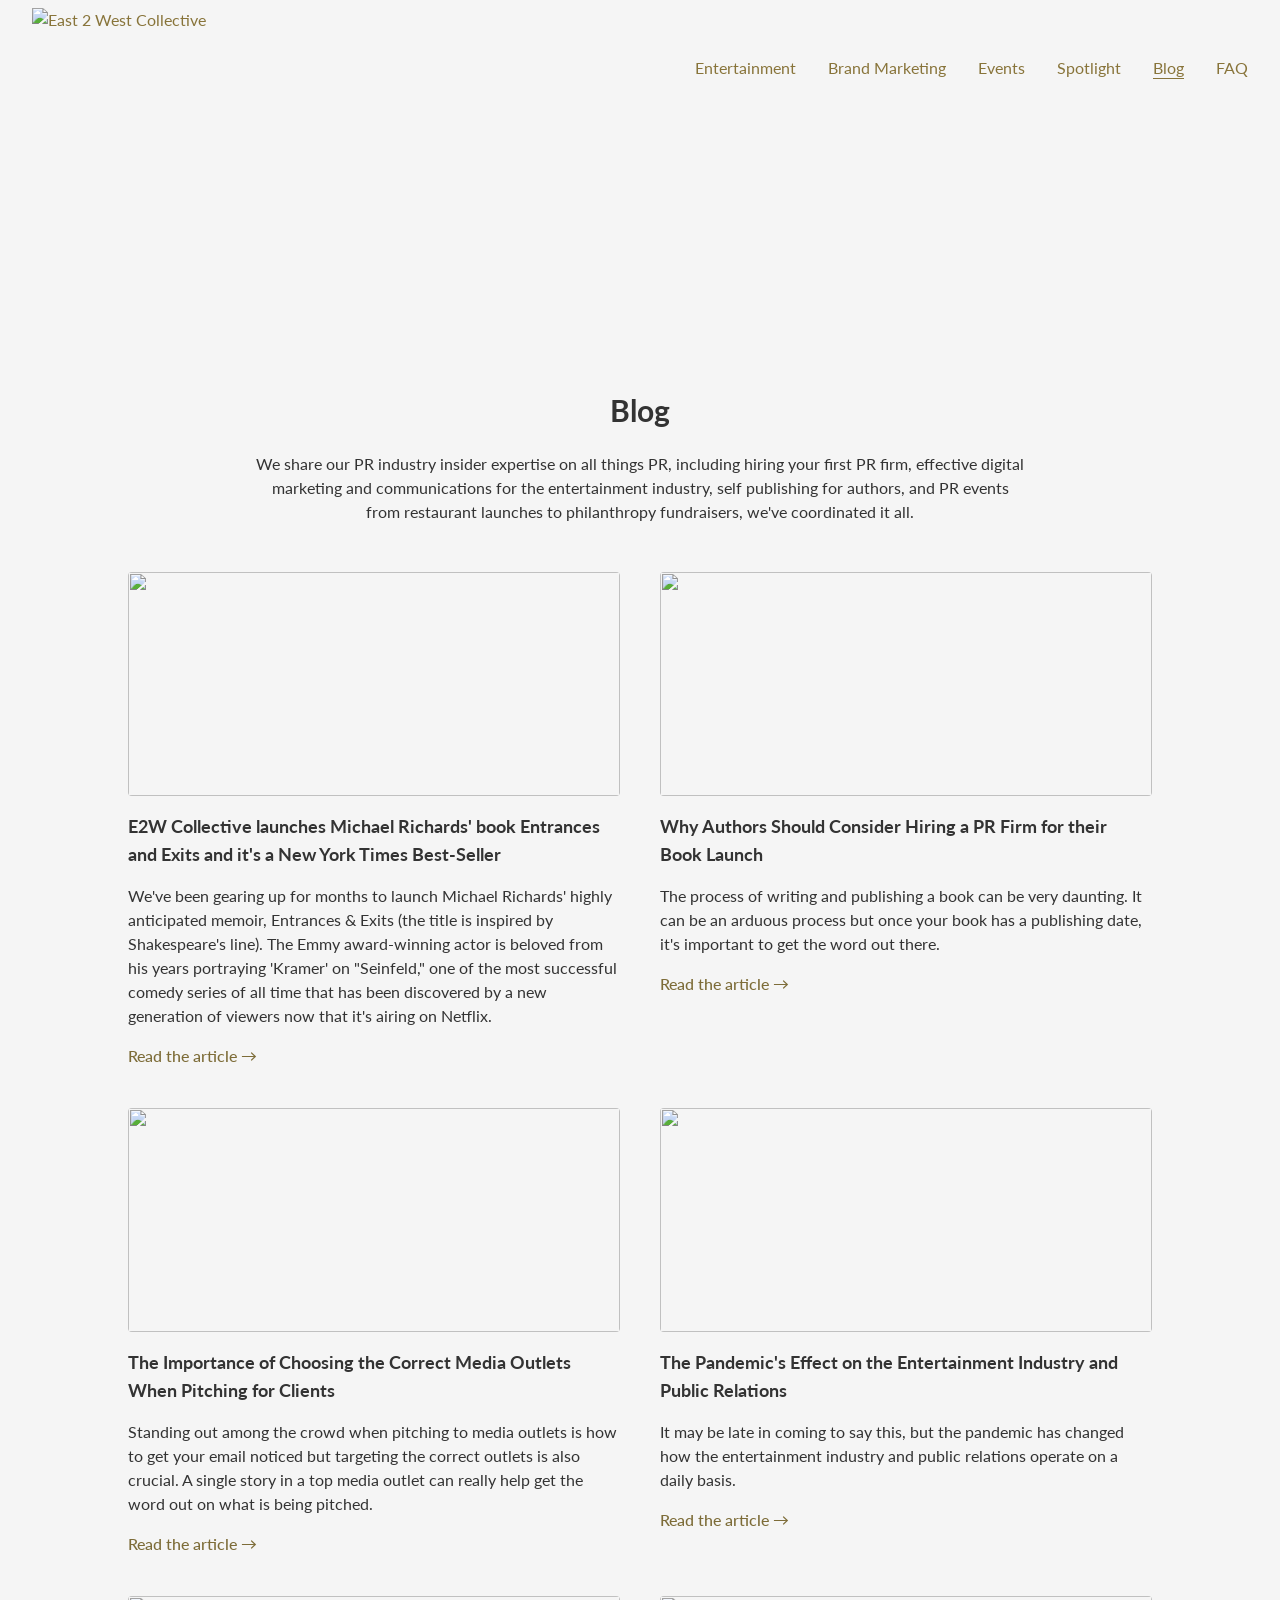
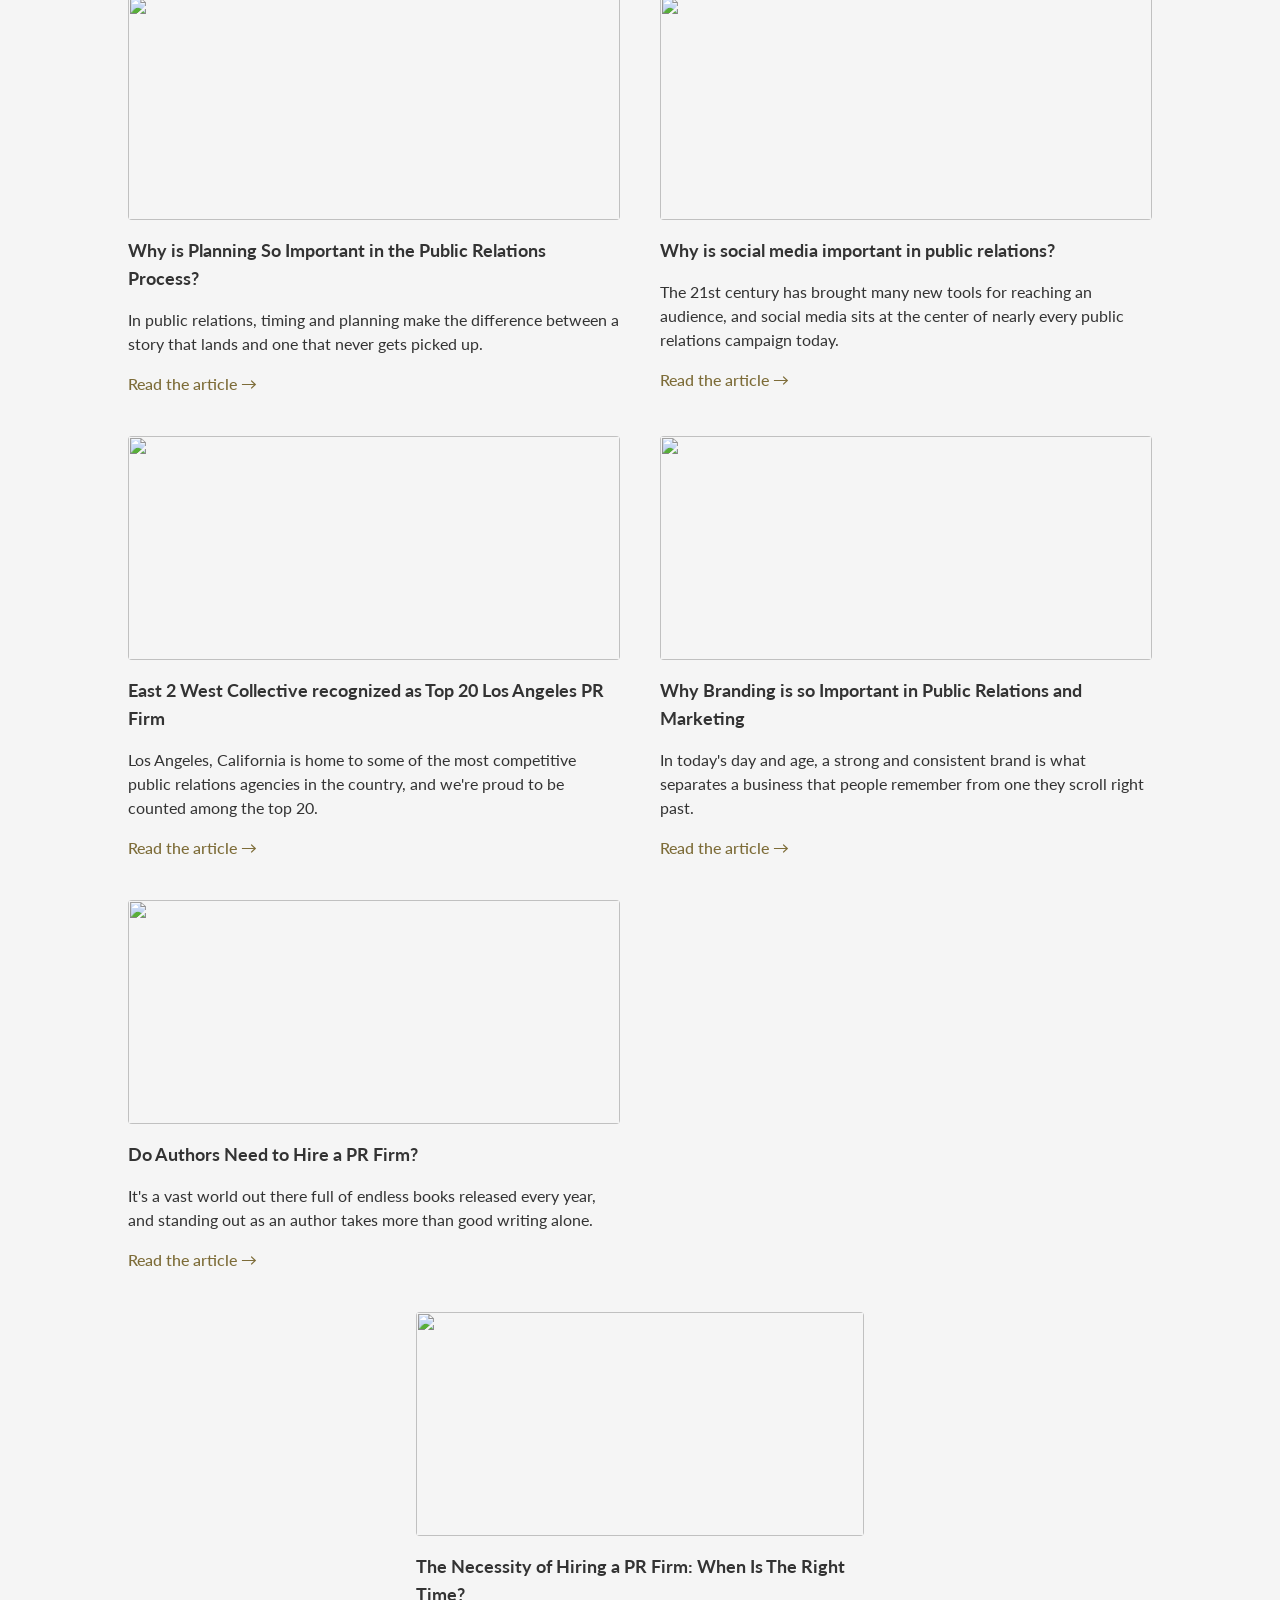
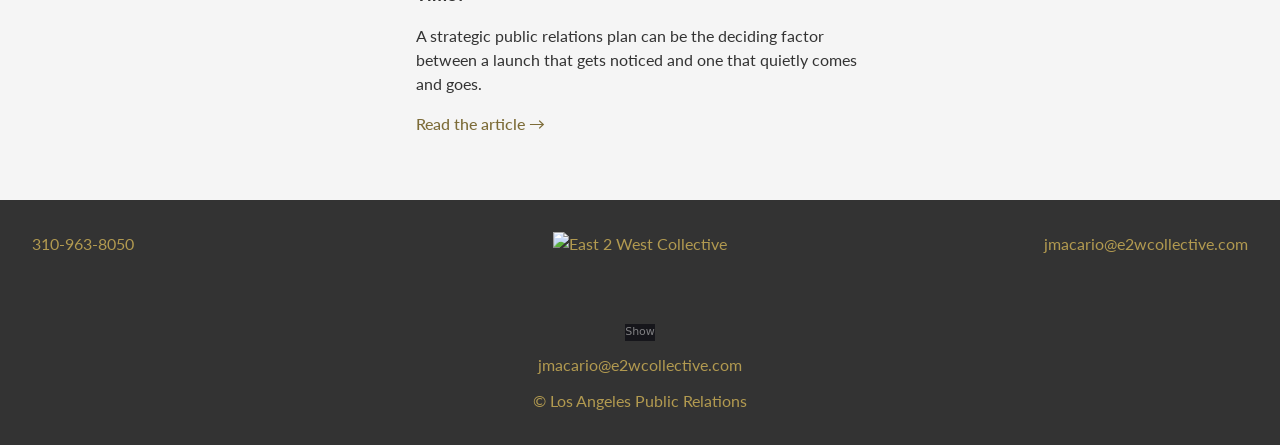
==== commit ddea5876: "Update site copy via Tibly" ====
--- a/blog.html
+++ b/blog.html
@@ -19,7 +19,7 @@
 <style>.tibly-ba{position:relative;overflow:hidden;--ba:50%}.tibly-ba>img{display:block;width:100%;height:100%;object-fit:cover}.tibly-ba .tibly-ba-before{position:absolute;inset:0;clip-path:inset(0 calc(100% - var(--ba)) 0 0)}.tibly-ba .tibly-ba-before img{display:block;width:100%;height:100%;object-fit:cover}.tibly-ba::after{content:'';position:absolute;top:0;bottom:0;left:var(--ba);width:2px;margin-left:-1px;background:#fff;box-shadow:0 0 6px rgba(0,0,0,.55);pointer-events:none;z-index:1}.tibly-ba::before{content:'';position:absolute;top:50%;left:var(--ba);width:44px;height:44px;transform:translate(-50%,-50%);border-radius:9999px;background:rgba(0,0,0,.75) url("data:image/svg+xml,%3Csvg%20xmlns='http://www.w3.org/2000/svg'%20viewBox='0%200%2024%2024'%20fill='%23fff'%3E%3Cpath%20d='M9%206l-6%206%206%206zM15%206l6%206-6%206z'/%3E%3C/svg%3E") center/22px 22px no-repeat;border:2px solid #fff;box-shadow:0 2px 8px rgba(0,0,0,.4);pointer-events:none;z-index:1}.tibly-ba input[type=range]{position:absolute;inset:0;width:100%;height:100%;margin:0;opacity:0;cursor:ew-resize;-webkit-appearance:none;appearance:none;touch-action:none;z-index:2}[data-lightbox]{cursor:zoom-in}.tibly-lb{position:fixed;inset:0;z-index:9999;background:rgba(0,0,0,.92);display:flex;align-items:center;justify-content:center;cursor:zoom-out;padding:24px}.tibly-lb img{max-width:100%;max-height:100%;object-fit:contain}</style>
 <script>document.addEventListener('input',function(e){var t=e.target;if(!t||t.type!=='range')return;var c=t.closest&&t.closest('.tibly-ba');if(c)c.style.setProperty('--ba',t.value+'%')});document.addEventListener('click',function(e){var im=e.target.closest&&e.target.closest('[data-lightbox]');if(!im||!(im.currentSrc||im.src))return;e.preventDefault();var o=document.createElement('div');o.className='tibly-lb';var big=document.createElement('img');big.src=im.currentSrc||im.src;big.alt=im.alt||'';o.appendChild(big);o.addEventListener('click',function(){o.remove()});document.addEventListener('keydown',function esc(ev){if(ev.key==='Escape'){o.remove();document.removeEventListener('keydown',esc)}});document.body.appendChild(o)});document.addEventListener('click',function(e){var x=e.target.closest&&e.target.closest('[data-announce-close]');if(!x)return;var b=x.closest('[data-announce]');if(b){b.style.display='none';try{sessionStorage.setItem('tibly-announce','1')}catch(_){}}});addEventListener('DOMContentLoaded',function(){try{if(sessionStorage.getItem('tibly-announce')==='1'){var b=document.querySelector('[data-announce]');if(b)b.style.display='none'}}catch(_){}if('IntersectionObserver' in window&&!matchMedia('(prefers-reduced-motion:reduce)').matches){var els=document.querySelectorAll('[data-count]');if(els.length){var io=new IntersectionObserver(function(es){es.forEach(function(en){if(!en.isIntersecting)return;io.unobserve(en.target);var el=en.target,s=el.textContent||'',m=s.match(/[\d,]*\d(?:\.\d+)?/);if(!m)return;var raw=m[0],num=parseFloat(raw.replace(/,/g,''));if(!isFinite(num))return;var pre=s.slice(0,m.index),post=s.slice(m.index+raw.length),grp=raw.indexOf(',')>=0,dec=(raw.split('.')[1]||'').length,t0=performance.now();requestAnimationFrame(function tick(now){var p=Math.min((now-t0)/1400,1);p=1-Math.pow(1-p,3);var v=(num*p).toFixed(dec);if(grp)v=Number(v).toLocaleString('en-US',{minimumFractionDigits:dec});el.textContent=pre+v+post;if(p<1)requestAnimationFrame(tick)})})},{rootMargin:'0px 0px -10% 0px'});els.forEach(function(el){io.observe(el)})}}var badge=document.querySelector('[data-tibly-open]');if(badge){var src=document.querySelector('[data-tibly-field="hours"]');var txt=(src&&src.textContent||'').toLowerCase();var days=['sun','mon','tue','wed','thu','fri','sat'];var toMin=function(h,mm,ap){h=+h;mm=+(mm||0);if(ap==='pm'&&h!==12)h+=12;if(ap==='am'&&h===12)h=0;return h*60+mm};var spans=[];var re=/(sun|mon|tue|wed|thu|fri|sat|daily|every ?day)[a-z]*\s*(?:[-\u2013\u2014]\s*(sun|mon|tue|wed|thu|fri|sat)[a-z]*)?\s*:?\s*(\d{1,2})(?::(\d{2}))?\s*(am|pm)?\s*[-\u2013\u2014]\s*(\d{1,2})(?::(\d{2}))?\s*(am|pm)?/g,mm;while((mm=re.exec(txt))){var d1=mm[1].slice(0,3),d2=mm[2],ap1=mm[5]||(mm[8]==='pm'&&+mm[3]<=+mm[6]?'am':mm[8]),o=toMin(mm[3],mm[4],ap1),c=toMin(mm[6],mm[7],mm[8]);var from=d1==='dai'||d1==='eve'?0:days.indexOf(d1),to=d2?days.indexOf(d2.slice(0,3)):(d1==='dai'||d1==='eve'?6:from);if(from<0)continue;for(var d=from;;d=(d+1)%7){spans.push([d,o,c]);if(d===to)break}}if(spans.length){var now=new Date(),cur=now.getDay(),min=now.getHours()*60+now.getMinutes();var open=spans.some(function(s){return s[0]===cur&&min>=s[1]&&min<s[2]});badge.textContent=open?(badge.getAttribute('data-open-text')||'Open now'):(badge.getAttribute('data-closed-text')||'Closed now');badge.setAttribute('data-state',open?'open':'closed');badge.hidden=false}}});</script>
 <style>header a[aria-current="page"]:not(:has(img,svg)){text-decoration:underline;text-underline-offset:4px;text-decoration-thickness:1px}</style>
-<link rel="stylesheet" href="/styles.css?v=4c83067f"/>
+<link rel="stylesheet" href="/styles.css?v=eb479e02"/>
 </head>
 <body>
 <!-- block:header -->
@@ -155,7 +155,7 @@
       <a class="hover:text-[#ac9249] transition-colors duration-200" data-tibly-field="phone" href="tel:3109638050">310-963-8050</a>
     </div>
     <div class="md:w-1/3 flex flex-col items-center gap-3">
-      <img src="https://e2wcollective.com/assets/images/ui/east-2-west-logo.svg" alt="East 2 West Collective" class="h-[80px] w-auto"/>
+      <img src="https://e2wcollective.com/assets/images/ui/east-2-west-logo.svg" alt="East 2 West Collective" class="h-[80px] w-auto"/><span style="color: rgba(244, 244, 245, 0.48); font-family: -apple-system, &#34;system-ui&#34;, &#34;Segoe UI&#34;, &#34;Helvetica Neue&#34;, Arial, sans-serif; font-size: 11px; text-align: center; background-color: color(srgb 0.0745098 0.0745098 0.0941176 / 0.88);">Show</span>
       <a class="hover:text-[#ac9249] transition-colors duration-200" data-tibly-field="email" href="mailto:jmacario@e2wcollective.com">jmacario@e2wcollective.com</a>
       <p>© <span data-tibly-field="business-name">Los Angeles Public Relations</span></p>
     </div>
--- a/styles.css
+++ b/styles.css
@@ -1,2 +1,2 @@
 /*! tailwindcss v4.3.2 | MIT License | https://tailwindcss.com */
-@layer properties{@supports (((-webkit-hyphens:none)) and (not (margin-trim:inline))) or ((-moz-orient:inline) and (not (color:rgb(from red r g b)))){*,:before,:after,::backdrop{--tw-divide-y-reverse:0;--tw-border-style:solid;--tw-leading:initial;--tw-font-weight:initial;--tw-tracking:initial;--tw-duration:initial}}}@layer theme{:root,:host{--font-sans:ui-sans-serif, system-ui, sans-serif, "Apple Color Emoji", "Segoe UI Emoji", "Segoe UI Symbol", "Noto Color Emoji";--font-mono:ui-monospace, SFMono-Regular, Menlo, Monaco, Consolas, "Liberation Mono", "Courier New", monospace;--color-black:#000;--color-white:#fff;--spacing:.25rem;--container-md:28rem;--container-xl:36rem;--container-3xl:48rem;--container-4xl:56rem;--container-5xl:64rem;--container-6xl:72rem;--text-sm:.875rem;--text-sm--line-height:calc(1.25 / .875);--text-base:1rem;--text-base--line-height:calc(1.5 / 1);--text-lg:1.125rem;--text-lg--line-height:calc(1.75 / 1.125);--text-xl:1.25rem;--text-xl--line-height:calc(1.75 / 1.25);--text-2xl:1.5rem;--text-2xl--line-height:calc(2 / 1.5);--text-3xl:1.875rem;--text-3xl--line-height:calc(2.25 / 1.875);--text-5xl:3rem;--text-5xl--line-height:1;--font-weight-light:300;--font-weight-normal:400;--font-weight-medium:500;--font-weight-bold:700;--font-weight-black:900;--tracking-wide:.025em;--leading-snug:1.375;--leading-relaxed:1.625;--default-transition-duration:.15s;--default-transition-timing-function:cubic-bezier(.4, 0, .2, 1);--default-font-family:var(--font-sans);--default-mono-font-family:var(--font-mono);--color-brand-50:#f7f5ee;--color-brand-100:#f0ebdc;--color-brand-200:#e2d9bd;--color-brand-300:#d2c49a;--color-brand-400:#c1ae73;--color-brand-500:#b29a50;--color-brand-600:#998445;--color-brand-700:#7d6c38;--color-brand-800:#60532b;--color-brand-900:#443b1e;--color-surface:#f5f5f5;--color-ink:#333;--font-display:"Lato", serif;--font-body:"Lato", sans-serif;--radius-DEFAULT:4px;--animate-marquee:marquee 30s linear infinite;--animate-kenburns:kenburns 18s ease-in-out infinite alternate;--animate-float:float 6s ease-in-out infinite;--animate-pulse-soft:pulse-soft 4s ease-in-out infinite;--animate-spin-slow:spin-slow 24s linear infinite}}@layer base{*,:after,:before,::backdrop{box-sizing:border-box;border:0 solid;margin:0;padding:0}::file-selector-button{box-sizing:border-box;border:0 solid;margin:0;padding:0}html,:host{-webkit-text-size-adjust:100%;tab-size:4;line-height:1.5;font-family:var(--default-font-family,ui-sans-serif, system-ui, sans-serif, "Apple Color Emoji", "Segoe UI Emoji", "Segoe UI Symbol", "Noto Color Emoji");font-feature-settings:var(--default-font-feature-settings,normal);font-variation-settings:var(--default-font-variation-settings,normal);-webkit-tap-highlight-color:transparent}hr{height:0;color:inherit;border-top-width:1px}abbr:where([title]){-webkit-text-decoration:underline dotted;text-decoration:underline dotted}h1,h2,h3,h4,h5,h6{font-size:inherit;font-weight:inherit}a{color:inherit;-webkit-text-decoration:inherit;-webkit-text-decoration:inherit;-webkit-text-decoration:inherit;text-decoration:inherit}b,strong{font-weight:bolder}code,kbd,samp,pre{font-family:var(--default-mono-font-family,ui-monospace, SFMono-Regular, Menlo, Monaco, Consolas, "Liberation Mono", "Courier New", monospace);font-feature-settings:var(--default-mono-font-feature-settings,normal);font-variation-settings:var(--default-mono-font-variation-settings,normal);font-size:1em}small{font-size:80%}sub,sup{vertical-align:baseline;font-size:75%;line-height:0;position:relative}sub{bottom:-.25em}sup{top:-.5em}table{text-indent:0;border-color:inherit;border-collapse:collapse}:-moz-focusring{outline:auto}progress{vertical-align:baseline}summary{display:list-item}ol,ul,menu{list-style:none}img,svg,video,canvas,audio,iframe,embed,object{vertical-align:middle;display:block}img,video{max-width:100%;height:auto}button,input,select,optgroup,textarea{font:inherit;font-feature-settings:inherit;font-variation-settings:inherit;letter-spacing:inherit;color:inherit;opacity:1;background-color:#0000;border-radius:0}::file-selector-button{font:inherit;font-feature-settings:inherit;font-variation-settings:inherit;letter-spacing:inherit;color:inherit;opacity:1;background-color:#0000;border-radius:0}:where(select:is([multiple],[size])) optgroup{font-weight:bolder}:where(select:is([multiple],[size])) optgroup option{padding-inline-start:20px}::file-selector-button{margin-inline-end:4px}::placeholder{opacity:1}@supports (not ((-webkit-appearance:-apple-pay-button))) or (contain-intrinsic-size:1px){::placeholder{color:currentColor}@supports (color:color-mix(in lab, red, red)){::placeholder{color:color-mix(in oklab, currentcolor 50%, transparent)}}}textarea{resize:vertical}::-webkit-search-decoration{-webkit-appearance:none}::-webkit-date-and-time-value{min-height:1lh;text-align:inherit}::-webkit-datetime-edit{display:inline-flex}::-webkit-datetime-edit-fields-wrapper{padding:0}::-webkit-datetime-edit{padding-block:0}::-webkit-datetime-edit-year-field{padding-block:0}::-webkit-datetime-edit-month-field{padding-block:0}::-webkit-datetime-edit-day-field{padding-block:0}::-webkit-datetime-edit-hour-field{padding-block:0}::-webkit-datetime-edit-minute-field{padding-block:0}::-webkit-datetime-edit-second-field{padding-block:0}::-webkit-datetime-edit-millisecond-field{padding-block:0}::-webkit-datetime-edit-meridiem-field{padding-block:0}::-webkit-calendar-picker-indicator{line-height:1}:-moz-ui-invalid{box-shadow:none}button,input:where([type=button],[type=reset],[type=submit]){appearance:button}::file-selector-button{appearance:button}::-webkit-inner-spin-button{height:auto}::-webkit-outer-spin-button{height:auto}[hidden]:where(:not([hidden=until-found])){display:none!important}}@layer components;@layer utilities{.sr-only{clip-path:inset(50%);white-space:nowrap;border-width:0;width:1px;height:1px;margin:-1px;padding:0;position:absolute;overflow:hidden}.absolute{position:absolute}.fixed{position:fixed}.relative{position:relative}.inset-0{inset:0}.z-10{z-index:10}.z-50{z-index:50}.mx-auto{margin-inline:auto}.mt-3{margin-top:calc(var(--spacing) * 3)}.mt-4{margin-top:calc(var(--spacing) * 4)}.mt-6{margin-top:calc(var(--spacing) * 6)}.mt-8{margin-top:calc(var(--spacing) * 8)}.mb-1\.5{margin-bottom:calc(var(--spacing) * 1.5)}.mb-6{margin-bottom:calc(var(--spacing) * 6)}.mb-10{margin-bottom:calc(var(--spacing) * 10)}.mb-12{margin-bottom:calc(var(--spacing) * 12)}.flex{display:flex}.grid{display:grid}.hidden{display:none}.h-0\.5{height:calc(var(--spacing) * .5)}.h-24{height:calc(var(--spacing) * 24)}.h-48{height:calc(var(--spacing) * 48)}.h-56{height:calc(var(--spacing) * 56)}.h-\[80px\]{height:80px}.h-\[120px\]{height:120px}.h-\[140px\]{height:140px}.h-auto{height:auto}.h-full{height:100%}.min-h-\[50vh\]{min-height:50vh}.min-h-\[60vh\]{min-height:60vh}.min-h-\[70vh\]{min-height:70vh}.w-7{width:calc(var(--spacing) * 7)}.w-auto{width:auto}.w-full{width:100%}.w-max{width:max-content}.max-w-3xl{max-width:var(--container-3xl)}.max-w-4xl{max-width:var(--container-4xl)}.max-w-5xl{max-width:var(--container-5xl)}.max-w-6xl{max-width:var(--container-6xl)}.max-w-xl{max-width:var(--container-xl)}.flex-1{flex:1}.grow{flex-grow:1}.animate-marquee{animation:var(--animate-marquee)}.cursor-pointer{cursor:pointer}.list-none{list-style-type:none}.grid-cols-1{grid-template-columns:repeat(1,minmax(0,1fr))}.grid-cols-2{grid-template-columns:repeat(2,minmax(0,1fr))}.flex-col{flex-direction:column}.items-center{align-items:center}.items-end{align-items:flex-end}.justify-between{justify-content:space-between}.justify-center{justify-content:center}.justify-start{justify-content:flex-start}.gap-2{gap:calc(var(--spacing) * 2)}.gap-3{gap:calc(var(--spacing) * 3)}.gap-4{gap:calc(var(--spacing) * 4)}.gap-6{gap:calc(var(--spacing) * 6)}.gap-8{gap:calc(var(--spacing) * 8)}.gap-10{gap:calc(var(--spacing) * 10)}.gap-x-8{column-gap:calc(var(--spacing) * 8)}.gap-y-3{row-gap:calc(var(--spacing) * 3)}:where(.divide-y>:not(:last-child)){--tw-divide-y-reverse:0;border-bottom-style:var(--tw-border-style);border-top-style:var(--tw-border-style);border-top-width:calc(1px * var(--tw-divide-y-reverse));border-bottom-width:calc(1px * calc(1 - var(--tw-divide-y-reverse)))}:where(.divide-brand-200>:not(:last-child)){border-color:var(--color-brand-200)}.overflow-hidden{overflow:hidden}.rounded{border-radius:.25rem}.border-b{border-bottom-style:var(--tw-border-style);border-bottom-width:1px}.border-transparent{border-color:#0000}.bg-\[\#88743a\]{background-color:#88743a}.bg-\[\#333333\]{background-color:#333}.bg-\[\#f5f5f5\]{background-color:#f5f5f5}.bg-black\/40{background-color:#0006}@supports (color:color-mix(in lab, red, red)){.bg-black\/40{background-color:color-mix(in oklab, var(--color-black) 40%, transparent)}}.bg-brand-50{background-color:var(--color-brand-50)}.bg-surface{background-color:var(--color-surface)}.object-cover{object-fit:cover}.p-6{padding:calc(var(--spacing) * 6)}.p-8{padding:calc(var(--spacing) * 8)}.px-4{padding-inline:calc(var(--spacing) * 4)}.py-2{padding-block:calc(var(--spacing) * 2)}.py-4{padding-block:calc(var(--spacing) * 4)}.py-8{padding-block:calc(var(--spacing) * 8)}.py-10{padding-block:calc(var(--spacing) * 10)}.py-12{padding-block:calc(var(--spacing) * 12)}.py-14{padding-block:calc(var(--spacing) * 14)}.py-16{padding-block:calc(var(--spacing) * 16)}.py-20{padding-block:calc(var(--spacing) * 20)}.py-24{padding-block:calc(var(--spacing) * 24)}.pr-8{padding-right:calc(var(--spacing) * 8)}.pb-12{padding-bottom:calc(var(--spacing) * 12)}.text-center{text-align:center}.text-left{text-align:left}.font-body{font-family:var(--font-body)}.text-2xl{font-size:var(--text-2xl);line-height:var(--tw-leading,var(--text-2xl--line-height))}.text-3xl{font-size:var(--text-3xl);line-height:var(--tw-leading,var(--text-3xl--line-height))}.text-base{font-size:var(--text-base);line-height:var(--tw-leading,var(--text-base--line-height))}.text-lg{font-size:var(--text-lg);line-height:var(--tw-leading,var(--text-lg--line-height))}.text-sm{font-size:var(--text-sm);line-height:var(--tw-leading,var(--text-sm--line-height))}.text-xl{font-size:var(--text-xl);line-height:var(--tw-leading,var(--text-xl--line-height))}.leading-none{--tw-leading:1;line-height:1}.leading-relaxed{--tw-leading:var(--leading-relaxed);line-height:var(--leading-relaxed)}.leading-snug{--tw-leading:var(--leading-snug);line-height:var(--leading-snug)}.font-black{--tw-font-weight:var(--font-weight-black);font-weight:var(--font-weight-black)}.font-bold{--tw-font-weight:var(--font-weight-bold);font-weight:var(--font-weight-bold)}.font-light{--tw-font-weight:var(--font-weight-light);font-weight:var(--font-weight-light)}.font-medium{--tw-font-weight:var(--font-weight-medium);font-weight:var(--font-weight-medium)}.font-normal{--tw-font-weight:var(--font-weight-normal);font-weight:var(--font-weight-normal)}.tracking-wide{--tw-tracking:var(--tracking-wide);letter-spacing:var(--tracking-wide)}.whitespace-nowrap{white-space:nowrap}.text-\[\#7d6c38\]{color:#7d6c38}.text-\[\#88743a\]{color:#88743a}.text-\[\#333333\]{color:#333}.text-\[\#b29a50\]{color:#b29a50}.text-brand-700{color:var(--color-brand-700)}.text-brand-800{color:var(--color-brand-800)}.text-brand-900{color:var(--color-brand-900)}.text-ink{color:var(--color-ink)}.text-ink\/90{color:#333333e6}@supports (color:color-mix(in lab, red, red)){.text-ink\/90{color:color-mix(in oklab, var(--color-ink) 90%, transparent)}}.text-white{color:var(--color-white)}.uppercase{text-transform:uppercase}.italic{font-style:italic}.opacity-90{opacity:.9}.transition{transition-property:color,background-color,border-color,outline-color,text-decoration-color,fill,stroke,--tw-gradient-from,--tw-gradient-via,--tw-gradient-to,opacity,box-shadow,transform,translate,scale,rotate,filter,-webkit-backdrop-filter,backdrop-filter,display,content-visibility,overlay,pointer-events;transition-timing-function:var(--tw-ease,var(--default-transition-timing-function));transition-duration:var(--tw-duration,var(--default-transition-duration))}.transition-colors{transition-property:color,background-color,border-color,outline-color,text-decoration-color,fill,stroke,--tw-gradient-from,--tw-gradient-via,--tw-gradient-to;transition-timing-function:var(--tw-ease,var(--default-transition-timing-function));transition-duration:var(--tw-duration,var(--default-transition-duration))}.transition-transform{transition-property:transform,translate,scale,rotate;transition-timing-function:var(--tw-ease,var(--default-transition-timing-function));transition-duration:var(--tw-duration,var(--default-transition-duration))}.duration-200{--tw-duration:.2s;transition-duration:.2s}.group-open\:rotate-180:is(:where(.group):is([open],:popover-open,:open) *){rotate:180deg}@media (hover:hover){.group-hover\:opacity-80:is(:where(.group):hover *){opacity:.8}}.peer-checked\:flex:is(:where(.peer):checked~*){display:flex}@media (hover:hover){.hover\:border-\[\#ac9249\]:hover{border-color:#ac9249}.hover\:text-\[\#ac9249\]:hover{color:#ac9249}.hover\:text-brand-900:hover{color:var(--color-brand-900)}.hover\:underline:hover{text-decoration-line:underline}}@media (min-width:48rem){.md\:col-span-2{grid-column:span 2/span 2}.md\:mx-auto{margin-inline:auto}.md\:flex{display:flex}.md\:hidden{display:none}.md\:w-1\/3{width:33.3333%}.md\:max-w-md{max-width:var(--container-md)}.md\:grid-cols-2{grid-template-columns:repeat(2,minmax(0,1fr))}.md\:grid-cols-3{grid-template-columns:repeat(3,minmax(0,1fr))}.md\:grid-cols-4{grid-template-columns:repeat(4,minmax(0,1fr))}.md\:flex-row{flex-direction:row}.md\:items-end{align-items:flex-end}.md\:items-start{align-items:flex-start}.md\:px-8{padding-inline:calc(var(--spacing) * 8)}.md\:px-12{padding-inline:calc(var(--spacing) * 12)}.md\:text-left{text-align:left}.md\:text-3xl{font-size:var(--text-3xl);line-height:var(--tw-leading,var(--text-3xl--line-height))}.md\:text-5xl{font-size:var(--text-5xl);line-height:var(--tw-leading,var(--text-5xl--line-height))}}}[data-tb-bg]{position:relative}.tb-bg{pointer-events:none;position:absolute;inset:0;overflow:hidden}.tb-bg video,.tb-bg img{object-fit:cover;width:100%;height:100%}.tb-bg-tint{background:#000;position:absolute;inset:0}[data-tb-bg]>:not(.tb-bg){z-index:1;position:relative}@media (prefers-reduced-motion:reduce){.tb-bg video{display:none}}@property --tw-divide-y-reverse{syntax:"*";inherits:false;initial-value:0}@property --tw-border-style{syntax:"*";inherits:false;initial-value:solid}@property --tw-leading{syntax:"*";inherits:false}@property --tw-font-weight{syntax:"*";inherits:false}@property --tw-tracking{syntax:"*";inherits:false}@property --tw-duration{syntax:"*";inherits:false}@keyframes marquee{to{transform:translate(-50%)}}@keyframes kenburns{to{transform:scale(1.08)}}@keyframes float{0%,to{transform:translateY(0)}50%{transform:translateY(-12px)}}@keyframes pulse-soft{0%,to{opacity:1}50%{opacity:.55}}@keyframes spin-slow{to{transform:rotate(360deg)}}+@layer properties{@supports (((-webkit-hyphens:none)) and (not (margin-trim:inline))) or ((-moz-orient:inline) and (not (color:rgb(from red r g b)))){*,:before,:after,::backdrop{--tw-divide-y-reverse:0;--tw-border-style:solid;--tw-leading:initial;--tw-font-weight:initial;--tw-tracking:initial;--tw-shadow:0 0 #0000;--tw-shadow-color:initial;--tw-shadow-alpha:100%;--tw-inset-shadow:0 0 #0000;--tw-inset-shadow-color:initial;--tw-inset-shadow-alpha:100%;--tw-ring-color:initial;--tw-ring-shadow:0 0 #0000;--tw-inset-ring-color:initial;--tw-inset-ring-shadow:0 0 #0000;--tw-ring-inset:initial;--tw-ring-offset-width:0px;--tw-ring-offset-color:#fff;--tw-ring-offset-shadow:0 0 #0000;--tw-duration:initial;--tw-translate-x:0;--tw-translate-y:0;--tw-translate-z:0}}}@layer theme{:root,:host{--font-sans:ui-sans-serif, system-ui, sans-serif, "Apple Color Emoji", "Segoe UI Emoji", "Segoe UI Symbol", "Noto Color Emoji";--font-mono:ui-monospace, SFMono-Regular, Menlo, Monaco, Consolas, "Liberation Mono", "Courier New", monospace;--color-black:#000;--color-white:#fff;--spacing:.25rem;--container-md:28rem;--container-xl:36rem;--container-2xl:42rem;--container-3xl:48rem;--container-4xl:56rem;--container-5xl:64rem;--container-6xl:72rem;--text-xs:.75rem;--text-xs--line-height:calc(1 / .75);--text-sm:.875rem;--text-sm--line-height:calc(1.25 / .875);--text-base:1rem;--text-base--line-height:calc(1.5 / 1);--text-lg:1.125rem;--text-lg--line-height:calc(1.75 / 1.125);--text-xl:1.25rem;--text-xl--line-height:calc(1.75 / 1.25);--text-2xl:1.5rem;--text-2xl--line-height:calc(2 / 1.5);--text-3xl:1.875rem;--text-3xl--line-height:calc(2.25 / 1.875);--text-4xl:2.25rem;--text-4xl--line-height:calc(2.5 / 2.25);--text-5xl:3rem;--text-5xl--line-height:1;--text-6xl:3.75rem;--text-6xl--line-height:1;--font-weight-light:300;--font-weight-normal:400;--font-weight-medium:500;--font-weight-bold:700;--font-weight-black:900;--tracking-wide:.025em;--leading-tight:1.25;--leading-snug:1.375;--leading-relaxed:1.625;--radius-xl:.75rem;--default-transition-duration:.15s;--default-transition-timing-function:cubic-bezier(.4, 0, .2, 1);--default-font-family:var(--font-sans);--default-mono-font-family:var(--font-mono);--color-brand-50:#f7f5ee;--color-brand-100:#f0ebdc;--color-brand-200:#e2d9bd;--color-brand-300:#d2c49a;--color-brand-400:#c1ae73;--color-brand-500:#b29a50;--color-brand-600:#998445;--color-brand-700:#7d6c38;--color-brand-800:#60532b;--color-brand-900:#443b1e;--color-surface:#f5f5f5;--color-ink:#333;--font-display:"Lato", serif;--font-body:"Lato", sans-serif;--radius-DEFAULT:4px;--animate-marquee:marquee 30s linear infinite;--animate-kenburns:kenburns 18s ease-in-out infinite alternate;--animate-float:float 6s ease-in-out infinite;--animate-pulse-soft:pulse-soft 4s ease-in-out infinite;--animate-spin-slow:spin-slow 24s linear infinite}}@layer base{*,:after,:before,::backdrop{box-sizing:border-box;border:0 solid;margin:0;padding:0}::file-selector-button{box-sizing:border-box;border:0 solid;margin:0;padding:0}html,:host{-webkit-text-size-adjust:100%;tab-size:4;line-height:1.5;font-family:var(--default-font-family,ui-sans-serif, system-ui, sans-serif, "Apple Color Emoji", "Segoe UI Emoji", "Segoe UI Symbol", "Noto Color Emoji");font-feature-settings:var(--default-font-feature-settings,normal);font-variation-settings:var(--default-font-variation-settings,normal);-webkit-tap-highlight-color:transparent}hr{height:0;color:inherit;border-top-width:1px}abbr:where([title]){-webkit-text-decoration:underline dotted;text-decoration:underline dotted}h1,h2,h3,h4,h5,h6{font-size:inherit;font-weight:inherit}a{color:inherit;-webkit-text-decoration:inherit;-webkit-text-decoration:inherit;-webkit-text-decoration:inherit;text-decoration:inherit}b,strong{font-weight:bolder}code,kbd,samp,pre{font-family:var(--default-mono-font-family,ui-monospace, SFMono-Regular, Menlo, Monaco, Consolas, "Liberation Mono", "Courier New", monospace);font-feature-settings:var(--default-mono-font-feature-settings,normal);font-variation-settings:var(--default-mono-font-variation-settings,normal);font-size:1em}small{font-size:80%}sub,sup{vertical-align:baseline;font-size:75%;line-height:0;position:relative}sub{bottom:-.25em}sup{top:-.5em}table{text-indent:0;border-color:inherit;border-collapse:collapse}:-moz-focusring{outline:auto}progress{vertical-align:baseline}summary{display:list-item}ol,ul,menu{list-style:none}img,svg,video,canvas,audio,iframe,embed,object{vertical-align:middle;display:block}img,video{max-width:100%;height:auto}button,input,select,optgroup,textarea{font:inherit;font-feature-settings:inherit;font-variation-settings:inherit;letter-spacing:inherit;color:inherit;opacity:1;background-color:#0000;border-radius:0}::file-selector-button{font:inherit;font-feature-settings:inherit;font-variation-settings:inherit;letter-spacing:inherit;color:inherit;opacity:1;background-color:#0000;border-radius:0}:where(select:is([multiple],[size])) optgroup{font-weight:bolder}:where(select:is([multiple],[size])) optgroup option{padding-inline-start:20px}::file-selector-button{margin-inline-end:4px}::placeholder{opacity:1}@supports (not ((-webkit-appearance:-apple-pay-button))) or (contain-intrinsic-size:1px){::placeholder{color:currentColor}@supports (color:color-mix(in lab, red, red)){::placeholder{color:color-mix(in oklab, currentcolor 50%, transparent)}}}textarea{resize:vertical}::-webkit-search-decoration{-webkit-appearance:none}::-webkit-date-and-time-value{min-height:1lh;text-align:inherit}::-webkit-datetime-edit{display:inline-flex}::-webkit-datetime-edit-fields-wrapper{padding:0}::-webkit-datetime-edit{padding-block:0}::-webkit-datetime-edit-year-field{padding-block:0}::-webkit-datetime-edit-month-field{padding-block:0}::-webkit-datetime-edit-day-field{padding-block:0}::-webkit-datetime-edit-hour-field{padding-block:0}::-webkit-datetime-edit-minute-field{padding-block:0}::-webkit-datetime-edit-second-field{padding-block:0}::-webkit-datetime-edit-millisecond-field{padding-block:0}::-webkit-datetime-edit-meridiem-field{padding-block:0}::-webkit-calendar-picker-indicator{line-height:1}:-moz-ui-invalid{box-shadow:none}button,input:where([type=button],[type=reset],[type=submit]){appearance:button}::file-selector-button{appearance:button}::-webkit-inner-spin-button{height:auto}::-webkit-outer-spin-button{height:auto}[hidden]:where(:not([hidden=until-found])){display:none!important}}@layer components;@layer utilities{.sr-only{clip-path:inset(50%);white-space:nowrap;border-width:0;width:1px;height:1px;margin:-1px;padding:0;position:absolute;overflow:hidden}.absolute{position:absolute}.fixed{position:fixed}.relative{position:relative}.inset-0{inset:0}.z-10{z-index:10}.z-50{z-index:50}.mx-auto{margin-inline:auto}.mt-3{margin-top:calc(var(--spacing) * 3)}.mt-4{margin-top:calc(var(--spacing) * 4)}.mt-6{margin-top:calc(var(--spacing) * 6)}.mt-8{margin-top:calc(var(--spacing) * 8)}.mb-1\.5{margin-bottom:calc(var(--spacing) * 1.5)}.mb-6{margin-bottom:calc(var(--spacing) * 6)}.mb-8{margin-bottom:calc(var(--spacing) * 8)}.mb-10{margin-bottom:calc(var(--spacing) * 10)}.mb-12{margin-bottom:calc(var(--spacing) * 12)}.flex{display:flex}.grid{display:grid}.hidden{display:none}.h-0\.5{height:calc(var(--spacing) * .5)}.h-1{height:var(--spacing)}.h-24{height:calc(var(--spacing) * 24)}.h-48{height:calc(var(--spacing) * 48)}.h-56{height:calc(var(--spacing) * 56)}.h-\[80px\]{height:80px}.h-\[120px\]{height:120px}.h-\[140px\]{height:140px}.h-auto{height:auto}.h-full{height:100%}.min-h-\[50vh\]{min-height:50vh}.min-h-\[60vh\]{min-height:60vh}.min-h-\[70vh\]{min-height:70vh}.w-7{width:calc(var(--spacing) * 7)}.w-16{width:calc(var(--spacing) * 16)}.w-auto{width:auto}.w-full{width:100%}.w-max{width:max-content}.max-w-2xl{max-width:var(--container-2xl)}.max-w-3xl{max-width:var(--container-3xl)}.max-w-4xl{max-width:var(--container-4xl)}.max-w-5xl{max-width:var(--container-5xl)}.max-w-6xl{max-width:var(--container-6xl)}.max-w-xl{max-width:var(--container-xl)}.flex-1{flex:1}.grow{flex-grow:1}.animate-marquee{animation:var(--animate-marquee)}.cursor-pointer{cursor:pointer}.list-none{list-style-type:none}.grid-cols-1{grid-template-columns:repeat(1,minmax(0,1fr))}.grid-cols-2{grid-template-columns:repeat(2,minmax(0,1fr))}.flex-col{flex-direction:column}.items-center{align-items:center}.items-end{align-items:flex-end}.items-start{align-items:flex-start}.justify-between{justify-content:space-between}.justify-center{justify-content:center}.justify-start{justify-content:flex-start}.gap-2{gap:calc(var(--spacing) * 2)}.gap-3{gap:calc(var(--spacing) * 3)}.gap-4{gap:calc(var(--spacing) * 4)}.gap-6{gap:calc(var(--spacing) * 6)}.gap-8{gap:calc(var(--spacing) * 8)}.gap-10{gap:calc(var(--spacing) * 10)}.gap-x-8{column-gap:calc(var(--spacing) * 8)}.gap-y-3{row-gap:calc(var(--spacing) * 3)}:where(.divide-y>:not(:last-child)){--tw-divide-y-reverse:0;border-bottom-style:var(--tw-border-style);border-top-style:var(--tw-border-style);border-top-width:calc(1px * var(--tw-divide-y-reverse));border-bottom-width:calc(1px * calc(1 - var(--tw-divide-y-reverse)))}:where(.divide-brand-200>:not(:last-child)){border-color:var(--color-brand-200)}.overflow-hidden{overflow:hidden}.rounded{border-radius:.25rem}.rounded-full{border-radius:3.40282e38px}.rounded-xl{border-radius:var(--radius-xl)}.border-b{border-bottom-style:var(--tw-border-style);border-bottom-width:1px}.border-transparent{border-color:#0000}.bg-\[\#88743a\]{background-color:#88743a}.bg-\[\#333333\]{background-color:#333}.bg-\[\#f5f5f5\]{background-color:#f5f5f5}.bg-black\/40{background-color:#0006}@supports (color:color-mix(in lab, red, red)){.bg-black\/40{background-color:color-mix(in oklab, var(--color-black) 40%, transparent)}}.bg-brand-50{background-color:var(--color-brand-50)}.bg-brand-300{background-color:var(--color-brand-300)}.bg-surface{background-color:var(--color-surface)}.object-cover{object-fit:cover}.p-6{padding:calc(var(--spacing) * 6)}.p-8{padding:calc(var(--spacing) * 8)}.px-4{padding-inline:calc(var(--spacing) * 4)}.py-2{padding-block:calc(var(--spacing) * 2)}.py-4{padding-block:calc(var(--spacing) * 4)}.py-8{padding-block:calc(var(--spacing) * 8)}.py-10{padding-block:calc(var(--spacing) * 10)}.py-12{padding-block:calc(var(--spacing) * 12)}.py-14{padding-block:calc(var(--spacing) * 14)}.py-16{padding-block:calc(var(--spacing) * 16)}.py-20{padding-block:calc(var(--spacing) * 20)}.py-24{padding-block:calc(var(--spacing) * 24)}.pr-8{padding-right:calc(var(--spacing) * 8)}.pb-12{padding-bottom:calc(var(--spacing) * 12)}.text-center{text-align:center}.text-left{text-align:left}.font-body{font-family:var(--font-body)}.text-2xl{font-size:var(--text-2xl);line-height:var(--tw-leading,var(--text-2xl--line-height))}.text-3xl{font-size:var(--text-3xl);line-height:var(--tw-leading,var(--text-3xl--line-height))}.text-4xl{font-size:var(--text-4xl);line-height:var(--tw-leading,var(--text-4xl--line-height))}.text-base{font-size:var(--text-base);line-height:var(--tw-leading,var(--text-base--line-height))}.text-lg{font-size:var(--text-lg);line-height:var(--tw-leading,var(--text-lg--line-height))}.text-sm{font-size:var(--text-sm);line-height:var(--tw-leading,var(--text-sm--line-height))}.text-xl{font-size:var(--text-xl);line-height:var(--tw-leading,var(--text-xl--line-height))}.text-xs{font-size:var(--text-xs);line-height:var(--tw-leading,var(--text-xs--line-height))}.leading-none{--tw-leading:1;line-height:1}.leading-relaxed{--tw-leading:var(--leading-relaxed);line-height:var(--leading-relaxed)}.leading-snug{--tw-leading:var(--leading-snug);line-height:var(--leading-snug)}.leading-tight{--tw-leading:var(--leading-tight);line-height:var(--leading-tight)}.font-black{--tw-font-weight:var(--font-weight-black);font-weight:var(--font-weight-black)}.font-bold{--tw-font-weight:var(--font-weight-bold);font-weight:var(--font-weight-bold)}.font-light{--tw-font-weight:var(--font-weight-light);font-weight:var(--font-weight-light)}.font-medium{--tw-font-weight:var(--font-weight-medium);font-weight:var(--font-weight-medium)}.font-normal{--tw-font-weight:var(--font-weight-normal);font-weight:var(--font-weight-normal)}.tracking-\[0\.3em\]{--tw-tracking:.3em;letter-spacing:.3em}.tracking-\[0\.25em\]{--tw-tracking:.25em;letter-spacing:.25em}.tracking-wide{--tw-tracking:var(--tracking-wide);letter-spacing:var(--tracking-wide)}.whitespace-nowrap{white-space:nowrap}.text-\[\#7d6c38\]{color:#7d6c38}.text-\[\#88743a\]{color:#88743a}.text-\[\#333333\]{color:#333}.text-\[\#b29a50\]{color:#b29a50}.text-brand-300{color:var(--color-brand-300)}.text-brand-600{color:var(--color-brand-600)}.text-brand-700{color:var(--color-brand-700)}.text-brand-800{color:var(--color-brand-800)}.text-brand-900{color:var(--color-brand-900)}.text-ink{color:var(--color-ink)}.text-ink\/80{color:#333c}@supports (color:color-mix(in lab, red, red)){.text-ink\/80{color:color-mix(in oklab, var(--color-ink) 80%, transparent)}}.text-ink\/90{color:#333333e6}@supports (color:color-mix(in lab, red, red)){.text-ink\/90{color:color-mix(in oklab, var(--color-ink) 90%, transparent)}}.text-white{color:var(--color-white)}.uppercase{text-transform:uppercase}.italic{font-style:italic}.opacity-90{opacity:.9}.shadow-md{--tw-shadow:0 4px 6px -1px var(--tw-shadow-color,#0000001a), 0 2px 4px -2px var(--tw-shadow-color,#0000001a);box-shadow:var(--tw-inset-shadow), var(--tw-inset-ring-shadow), var(--tw-ring-offset-shadow), var(--tw-ring-shadow), var(--tw-shadow)}.transition{transition-property:color,background-color,border-color,outline-color,text-decoration-color,fill,stroke,--tw-gradient-from,--tw-gradient-via,--tw-gradient-to,opacity,box-shadow,transform,translate,scale,rotate,filter,-webkit-backdrop-filter,backdrop-filter,display,content-visibility,overlay,pointer-events;transition-timing-function:var(--tw-ease,var(--default-transition-timing-function));transition-duration:var(--tw-duration,var(--default-transition-duration))}.transition-colors{transition-property:color,background-color,border-color,outline-color,text-decoration-color,fill,stroke,--tw-gradient-from,--tw-gradient-via,--tw-gradient-to;transition-timing-function:var(--tw-ease,var(--default-transition-timing-function));transition-duration:var(--tw-duration,var(--default-transition-duration))}.transition-transform{transition-property:transform,translate,scale,rotate;transition-timing-function:var(--tw-ease,var(--default-transition-timing-function));transition-duration:var(--tw-duration,var(--default-transition-duration))}.duration-200{--tw-duration:.2s;transition-duration:.2s}.duration-300{--tw-duration:.3s;transition-duration:.3s}.group-open\:rotate-180:is(:where(.group):is([open],:popover-open,:open) *){rotate:180deg}@media (hover:hover){.group-hover\:opacity-80:is(:where(.group):hover *){opacity:.8}}.peer-checked\:flex:is(:where(.peer):checked~*){display:flex}@media (hover:hover){.hover\:-translate-y-1:hover{--tw-translate-y:calc(var(--spacing) * -1);translate:var(--tw-translate-x) var(--tw-translate-y)}.hover\:border-\[\#ac9249\]:hover{border-color:#ac9249}.hover\:text-\[\#ac9249\]:hover{color:#ac9249}.hover\:text-brand-900:hover{color:var(--color-brand-900)}.hover\:underline:hover{text-decoration-line:underline}.hover\:shadow-xl:hover{--tw-shadow:0 20px 25px -5px var(--tw-shadow-color,#0000001a), 0 8px 10px -6px var(--tw-shadow-color,#0000001a);box-shadow:var(--tw-inset-shadow), var(--tw-inset-ring-shadow), var(--tw-ring-offset-shadow), var(--tw-ring-shadow), var(--tw-shadow)}}@media (min-width:48rem){.md\:col-span-1{grid-column:span 1/span 1}.md\:col-span-2{grid-column:span 2/span 2}.md\:mx-auto{margin-inline:auto}.md\:flex{display:flex}.md\:hidden{display:none}.md\:w-1\/3{width:33.3333%}.md\:max-w-md{max-width:var(--container-md)}.md\:grid-cols-2{grid-template-columns:repeat(2,minmax(0,1fr))}.md\:grid-cols-3{grid-template-columns:repeat(3,minmax(0,1fr))}.md\:grid-cols-4{grid-template-columns:repeat(4,minmax(0,1fr))}.md\:flex-row{flex-direction:row}.md\:items-end{align-items:flex-end}.md\:items-start{align-items:flex-start}.md\:gap-12{gap:calc(var(--spacing) * 12)}.md\:px-8{padding-inline:calc(var(--spacing) * 8)}.md\:px-12{padding-inline:calc(var(--spacing) * 12)}.md\:text-left{text-align:left}.md\:text-3xl{font-size:var(--text-3xl);line-height:var(--tw-leading,var(--text-3xl--line-height))}.md\:text-5xl{font-size:var(--text-5xl);line-height:var(--tw-leading,var(--text-5xl--line-height))}.md\:text-6xl{font-size:var(--text-6xl);line-height:var(--tw-leading,var(--text-6xl--line-height))}.md\:text-sm{font-size:var(--text-sm);line-height:var(--tw-leading,var(--text-sm--line-height))}.md\:text-xl{font-size:var(--text-xl);line-height:var(--tw-leading,var(--text-xl--line-height))}}}[data-tb-bg]{position:relative}.tb-bg{pointer-events:none;position:absolute;inset:0;overflow:hidden}.tb-bg video,.tb-bg img{object-fit:cover;width:100%;height:100%}.tb-bg-tint{background:#000;position:absolute;inset:0}[data-tb-bg]>:not(.tb-bg){z-index:1;position:relative}@media (prefers-reduced-motion:reduce){.tb-bg video{display:none}}@property --tw-divide-y-reverse{syntax:"*";inherits:false;initial-value:0}@property --tw-border-style{syntax:"*";inherits:false;initial-value:solid}@property --tw-leading{syntax:"*";inherits:false}@property --tw-font-weight{syntax:"*";inherits:false}@property --tw-tracking{syntax:"*";inherits:false}@property --tw-shadow{syntax:"*";inherits:false;initial-value:0 0 #0000}@property --tw-shadow-color{syntax:"*";inherits:false}@property --tw-shadow-alpha{syntax:"<percentage>";inherits:false;initial-value:100%}@property --tw-inset-shadow{syntax:"*";inherits:false;initial-value:0 0 #0000}@property --tw-inset-shadow-color{syntax:"*";inherits:false}@property --tw-inset-shadow-alpha{syntax:"<percentage>";inherits:false;initial-value:100%}@property --tw-ring-color{syntax:"*";inherits:false}@property --tw-ring-shadow{syntax:"*";inherits:false;initial-value:0 0 #0000}@property --tw-inset-ring-color{syntax:"*";inherits:false}@property --tw-inset-ring-shadow{syntax:"*";inherits:false;initial-value:0 0 #0000}@property --tw-ring-inset{syntax:"*";inherits:false}@property --tw-ring-offset-width{syntax:"<length>";inherits:false;initial-value:0}@property --tw-ring-offset-color{syntax:"*";inherits:false;initial-value:#fff}@property --tw-ring-offset-shadow{syntax:"*";inherits:false;initial-value:0 0 #0000}@property --tw-duration{syntax:"*";inherits:false}@property --tw-translate-x{syntax:"*";inherits:false;initial-value:0}@property --tw-translate-y{syntax:"*";inherits:false;initial-value:0}@property --tw-translate-z{syntax:"*";inherits:false;initial-value:0}@keyframes marquee{to{transform:translate(-50%)}}@keyframes kenburns{to{transform:scale(1.08)}}@keyframes float{0%,to{transform:translateY(0)}50%{transform:translateY(-12px)}}@keyframes pulse-soft{0%,to{opacity:1}50%{opacity:.55}}@keyframes spin-slow{to{transform:rotate(360deg)}}
